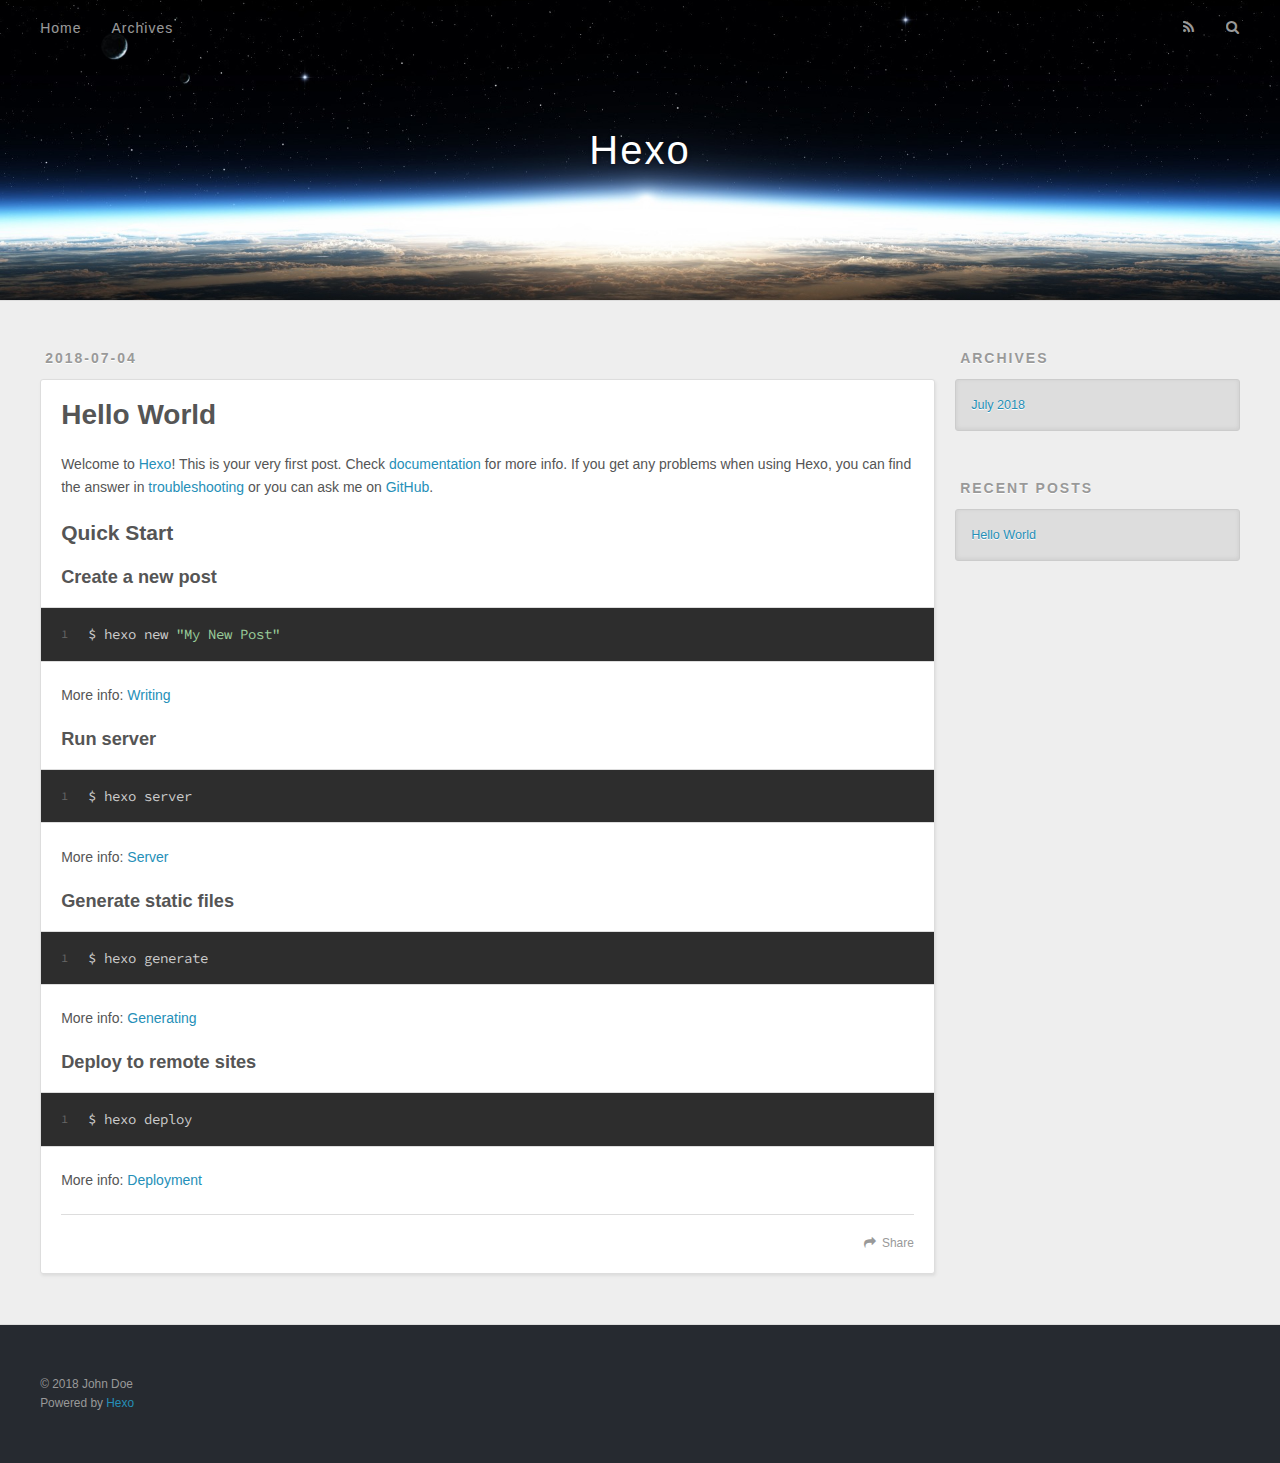
==== index.html @ 11717522 "Site updated: 2018-07-04 10:25:55" ====
<!DOCTYPE html>
<html>
<head>
  <meta charset="utf-8">
  

  
  <title>Hexo</title>
  <meta name="viewport" content="width=device-width, initial-scale=1, maximum-scale=1">
  <meta property="og:type" content="website">
<meta property="og:title" content="Hexo">
<meta property="og:url" content="http://yoursite.com/index.html">
<meta property="og:site_name" content="Hexo">
<meta property="og:locale" content="default">
<meta name="twitter:card" content="summary">
<meta name="twitter:title" content="Hexo">
  
    <link rel="alternate" href="/atom.xml" title="Hexo" type="application/atom+xml">
  
  
    <link rel="icon" href="/favicon.png">
  
  
    <link href="//fonts.googleapis.com/css?family=Source+Code+Pro" rel="stylesheet" type="text/css">
  
  <link rel="stylesheet" href="/css/style.css">
</head>

<body>
  <div id="container">
    <div id="wrap">
      <header id="header">
  <div id="banner"></div>
  <div id="header-outer" class="outer">
    <div id="header-title" class="inner">
      <h1 id="logo-wrap">
        <a href="/" id="logo">Hexo</a>
      </h1>
      
    </div>
    <div id="header-inner" class="inner">
      <nav id="main-nav">
        <a id="main-nav-toggle" class="nav-icon"></a>
        
          <a class="main-nav-link" href="/">Home</a>
        
          <a class="main-nav-link" href="/archives">Archives</a>
        
      </nav>
      <nav id="sub-nav">
        
          <a id="nav-rss-link" class="nav-icon" href="/atom.xml" title="RSS Feed"></a>
        
        <a id="nav-search-btn" class="nav-icon" title="Search"></a>
      </nav>
      <div id="search-form-wrap">
        <form action="//google.com/search" method="get" accept-charset="UTF-8" class="search-form"><input type="search" name="q" class="search-form-input" placeholder="Search"><button type="submit" class="search-form-submit">&#xF002;</button><input type="hidden" name="sitesearch" value="http://yoursite.com"></form>
      </div>
    </div>
  </div>
</header>
      <div class="outer">
        <section id="main">
  
    <article id="post-hello-world" class="article article-type-post" itemscope itemprop="blogPost">
  <div class="article-meta">
    <a href="/2018/07/04/hello-world/" class="article-date">
  <time datetime="2018-07-04T02:17:02.355Z" itemprop="datePublished">2018-07-04</time>
</a>
    
  </div>
  <div class="article-inner">
    
    
      <header class="article-header">
        
  
    <h1 itemprop="name">
      <a class="article-title" href="/2018/07/04/hello-world/">Hello World</a>
    </h1>
  

      </header>
    
    <div class="article-entry" itemprop="articleBody">
      
        <p>Welcome to <a href="https://hexo.io/" target="_blank" rel="noopener">Hexo</a>! This is your very first post. Check <a href="https://hexo.io/docs/" target="_blank" rel="noopener">documentation</a> for more info. If you get any problems when using Hexo, you can find the answer in <a href="https://hexo.io/docs/troubleshooting.html" target="_blank" rel="noopener">troubleshooting</a> or you can ask me on <a href="https://github.com/hexojs/hexo/issues" target="_blank" rel="noopener">GitHub</a>.</p>
<h2 id="Quick-Start"><a href="#Quick-Start" class="headerlink" title="Quick Start"></a>Quick Start</h2><h3 id="Create-a-new-post"><a href="#Create-a-new-post" class="headerlink" title="Create a new post"></a>Create a new post</h3><figure class="highlight bash"><table><tr><td class="gutter"><pre><span class="line">1</span><br></pre></td><td class="code"><pre><span class="line">$ hexo new <span class="string">"My New Post"</span></span><br></pre></td></tr></table></figure>
<p>More info: <a href="https://hexo.io/docs/writing.html" target="_blank" rel="noopener">Writing</a></p>
<h3 id="Run-server"><a href="#Run-server" class="headerlink" title="Run server"></a>Run server</h3><figure class="highlight bash"><table><tr><td class="gutter"><pre><span class="line">1</span><br></pre></td><td class="code"><pre><span class="line">$ hexo server</span><br></pre></td></tr></table></figure>
<p>More info: <a href="https://hexo.io/docs/server.html" target="_blank" rel="noopener">Server</a></p>
<h3 id="Generate-static-files"><a href="#Generate-static-files" class="headerlink" title="Generate static files"></a>Generate static files</h3><figure class="highlight bash"><table><tr><td class="gutter"><pre><span class="line">1</span><br></pre></td><td class="code"><pre><span class="line">$ hexo generate</span><br></pre></td></tr></table></figure>
<p>More info: <a href="https://hexo.io/docs/generating.html" target="_blank" rel="noopener">Generating</a></p>
<h3 id="Deploy-to-remote-sites"><a href="#Deploy-to-remote-sites" class="headerlink" title="Deploy to remote sites"></a>Deploy to remote sites</h3><figure class="highlight bash"><table><tr><td class="gutter"><pre><span class="line">1</span><br></pre></td><td class="code"><pre><span class="line">$ hexo deploy</span><br></pre></td></tr></table></figure>
<p>More info: <a href="https://hexo.io/docs/deployment.html" target="_blank" rel="noopener">Deployment</a></p>

      
    </div>
    <footer class="article-footer">
      <a data-url="http://yoursite.com/2018/07/04/hello-world/" data-id="cjj6i31ml0000ccrlf3l7w6nv" class="article-share-link">Share</a>
      
      
    </footer>
  </div>
  
</article>


  


</section>
        
          <aside id="sidebar">
  
    

  
    

  
    
  
    
  <div class="widget-wrap">
    <h3 class="widget-title">Archives</h3>
    <div class="widget">
      <ul class="archive-list"><li class="archive-list-item"><a class="archive-list-link" href="/archives/2018/07/">July 2018</a></li></ul>
    </div>
  </div>


  
    
  <div class="widget-wrap">
    <h3 class="widget-title">Recent Posts</h3>
    <div class="widget">
      <ul>
        
          <li>
            <a href="/2018/07/04/hello-world/">Hello World</a>
          </li>
        
      </ul>
    </div>
  </div>

  
</aside>
        
      </div>
      <footer id="footer">
  
  <div class="outer">
    <div id="footer-info" class="inner">
      &copy; 2018 John Doe<br>
      Powered by <a href="http://hexo.io/" target="_blank">Hexo</a>
    </div>
  </div>
</footer>
    </div>
    <nav id="mobile-nav">
  
    <a href="/" class="mobile-nav-link">Home</a>
  
    <a href="/archives" class="mobile-nav-link">Archives</a>
  
</nav>
    

<script src="//ajax.googleapis.com/ajax/libs/jquery/2.0.3/jquery.min.js"></script>


  <link rel="stylesheet" href="/fancybox/jquery.fancybox.css">
  <script src="/fancybox/jquery.fancybox.pack.js"></script>


<script src="/js/script.js"></script>



  </div>
</body>
</html>
---- css/style.css ----
body {
  width: 100%;
}
body:before,
body:after {
  content: "";
  display: table;
}
body:after {
  clear: both;
}
html,
body,
div,
span,
applet,
object,
iframe,
h1,
h2,
h3,
h4,
h5,
h6,
p,
blockquote,
pre,
a,
abbr,
acronym,
address,
big,
cite,
code,
del,
dfn,
em,
img,
ins,
kbd,
q,
s,
samp,
small,
strike,
strong,
sub,
sup,
tt,
var,
dl,
dt,
dd,
ol,
ul,
li,
fieldset,
form,
label,
legend,
table,
caption,
tbody,
tfoot,
thead,
tr,
th,
td {
  margin: 0;
  padding: 0;
  border: 0;
  outline: 0;
  font-weight: inherit;
  font-style: inherit;
  font-family: inherit;
  font-size: 100%;
  vertical-align: baseline;
}
body {
  line-height: 1;
  color: #000;
  background: #fff;
}
ol,
ul {
  list-style: none;
}
table {
  border-collapse: separate;
  border-spacing: 0;
  vertical-align: middle;
}
caption,
th,
td {
  text-align: left;
  font-weight: normal;
  vertical-align: middle;
}
a img {
  border: none;
}
input,
button {
  margin: 0;
  padding: 0;
}
input::-moz-focus-inner,
button::-moz-focus-inner {
  border: 0;
  padding: 0;
}
@font-face {
  font-family: FontAwesome;
  font-style: normal;
  font-weight: normal;
  src: url("fonts/fontawesome-webfont.eot?v=#4.0.3");
  src: url("fonts/fontawesome-webfont.eot?#iefix&v=#4.0.3") format("embedded-opentype"), url("fonts/fontawesome-webfont.woff?v=#4.0.3") format("woff"), url("fonts/fontawesome-webfont.ttf?v=#4.0.3") format("truetype"), url("fonts/fontawesome-webfont.svg#fontawesomeregular?v=#4.0.3") format("svg");
}
html,
body,
#container {
  height: 100%;
}
body {
  background: #eee;
  font: 14px -apple-system, BlinkMacSystemFont, "Segoe UI", "Roboto", "Oxygen", "Ubuntu", "Cantarell", "Fira Sans", "Droid Sans", "Helvetica Neue", sans-serif;
  -webkit-text-size-adjust: 100%;
}
.outer {
  max-width: 1220px;
  margin: 0 auto;
  padding: 0 20px;
}
.outer:before,
.outer:after {
  content: "";
  display: table;
}
.outer:after {
  clear: both;
}
.inner {
  display: inline;
  float: left;
  width: 98.33333333333333%;
  margin: 0 0.833333333333333%;
}
.left,
.alignleft {
  float: left;
}
.right,
.alignright {
  float: right;
}
.clear {
  clear: both;
}
#container {
  position: relative;
}
.mobile-nav-on {
  overflow: hidden;
}
#wrap {
  height: 100%;
  width: 100%;
  position: absolute;
  top: 0;
  left: 0;
  -webkit-transition: 0.2s ease-out;
  -moz-transition: 0.2s ease-out;
  -ms-transition: 0.2s ease-out;
  transition: 0.2s ease-out;
  z-index: 1;
  background: #eee;
}
.mobile-nav-on #wrap {
  left: 280px;
}
@media screen and (min-width: 768px) {
  #main {
    display: inline;
    float: left;
    width: 73.33333333333333%;
    margin: 0 0.833333333333333%;
  }
}
.article-date,
.article-category-link,
.archive-year,
.widget-title {
  text-decoration: none;
  text-transform: uppercase;
  letter-spacing: 2px;
  color: #999;
  margin-bottom: 1em;
  margin-left: 5px;
  line-height: 1em;
  text-shadow: 0 1px #fff;
  font-weight: bold;
}
.article-inner,
.archive-article-inner {
  background: #fff;
  -webkit-box-shadow: 1px 2px 3px #ddd;
  box-shadow: 1px 2px 3px #ddd;
  border: 1px solid #ddd;
  border-radius: 3px;
}
.article-entry h1,
.widget h1 {
  font-size: 2em;
}
.article-entry h2,
.widget h2 {
  font-size: 1.5em;
}
.article-entry h3,
.widget h3 {
  font-size: 1.3em;
}
.article-entry h4,
.widget h4 {
  font-size: 1.2em;
}
.article-entry h5,
.widget h5 {
  font-size: 1em;
}
.article-entry h6,
.widget h6 {
  font-size: 1em;
  color: #999;
}
.article-entry hr,
.widget hr {
  border: 1px dashed #ddd;
}
.article-entry strong,
.widget strong {
  font-weight: bold;
}
.article-entry em,
.widget em,
.article-entry cite,
.widget cite {
  font-style: italic;
}
.article-entry sup,
.widget sup,
.article-entry sub,
.widget sub {
  font-size: 0.75em;
  line-height: 0;
  position: relative;
  vertical-align: baseline;
}
.article-entry sup,
.widget sup {
  top: -0.5em;
}
.article-entry sub,
.widget sub {
  bottom: -0.2em;
}
.article-entry small,
.widget small {
  font-size: 0.85em;
}
.article-entry acronym,
.widget acronym,
.article-entry abbr,
.widget abbr {
  border-bottom: 1px dotted;
}
.article-entry ul,
.widget ul,
.article-entry ol,
.widget ol,
.article-entry dl,
.widget dl {
  margin: 0 20px;
  line-height: 1.6em;
}
.article-entry ul ul,
.widget ul ul,
.article-entry ol ul,
.widget ol ul,
.article-entry ul ol,
.widget ul ol,
.article-entry ol ol,
.widget ol ol {
  margin-top: 0;
  margin-bottom: 0;
}
.article-entry ul,
.widget ul {
  list-style: disc;
}
.article-entry ol,
.widget ol {
  list-style: decimal;
}
.article-entry dt,
.widget dt {
  font-weight: bold;
}
#header {
  height: 300px;
  position: relative;
  border-bottom: 1px solid #ddd;
}
#header:before,
#header:after {
  content: "";
  position: absolute;
  left: 0;
  right: 0;
  height: 40px;
}
#header:before {
  top: 0;
  background: -webkit-linear-gradient(rgba(0,0,0,0.2), transparent);
  background: -moz-linear-gradient(rgba(0,0,0,0.2), transparent);
  background: -ms-linear-gradient(rgba(0,0,0,0.2), transparent);
  background: linear-gradient(rgba(0,0,0,0.2), transparent);
}
#header:after {
  bottom: 0;
  background: -webkit-linear-gradient(transparent, rgba(0,0,0,0.2));
  background: -moz-linear-gradient(transparent, rgba(0,0,0,0.2));
  background: -ms-linear-gradient(transparent, rgba(0,0,0,0.2));
  background: linear-gradient(transparent, rgba(0,0,0,0.2));
}
#header-outer {
  height: 100%;
  position: relative;
}
#header-inner {
  position: relative;
  overflow: hidden;
}
#banner {
  position: absolute;
  top: 0;
  left: 0;
  width: 100%;
  height: 100%;
  background: url("images/banner.jpg") center #000;
  -webkit-background-size: cover;
  -moz-background-size: cover;
  background-size: cover;
  z-index: -1;
}
#header-title {
  text-align: center;
  height: 40px;
  position: absolute;
  top: 50%;
  left: 0;
  margin-top: -20px;
}
#logo,
#subtitle {
  text-decoration: none;
  color: #fff;
  font-weight: 300;
  text-shadow: 0 1px 4px rgba(0,0,0,0.3);
}
#logo {
  font-size: 40px;
  line-height: 40px;
  letter-spacing: 2px;
}
#subtitle {
  font-size: 16px;
  line-height: 16px;
  letter-spacing: 1px;
}
#subtitle-wrap {
  margin-top: 16px;
}
#main-nav {
  float: left;
  margin-left: -15px;
}
.nav-icon,
.main-nav-link {
  float: left;
  color: #fff;
  opacity: 0.6;
  text-decoration: none;
  text-shadow: 0 1px rgba(0,0,0,0.2);
  -webkit-transition: opacity 0.2s;
  -moz-transition: opacity 0.2s;
  -ms-transition: opacity 0.2s;
  transition: opacity 0.2s;
  display: block;
  padding: 20px 15px;
}
.nav-icon:hover,
.main-nav-link:hover {
  opacity: 1;
}
.nav-icon {
  font-family: FontAwesome;
  text-align: center;
  font-size: 14px;
  width: 14px;
  height: 14px;
  padding: 20px 15px;
  position: relative;
  cursor: pointer;
}
.main-nav-link {
  font-weight: 300;
  letter-spacing: 1px;
}
@media screen and (max-width: 479px) {
  .main-nav-link {
    display: none;
  }
}
#main-nav-toggle {
  display: none;
}
#main-nav-toggle:before {
  content: "\f0c9";
}
@media screen and (max-width: 479px) {
  #main-nav-toggle {
    display: block;
  }
}
#sub-nav {
  float: right;
  margin-right: -15px;
}
#nav-rss-link:before {
  content: "\f09e";
}
#nav-search-btn:before {
  content: "\f002";
}
#search-form-wrap {
  position: absolute;
  top: 15px;
  width: 150px;
  height: 30px;
  right: -150px;
  opacity: 0;
  -webkit-transition: 0.2s ease-out;
  -moz-transition: 0.2s ease-out;
  -ms-transition: 0.2s ease-out;
  transition: 0.2s ease-out;
}
#search-form-wrap.on {
  opacity: 1;
  right: 0;
}
@media screen and (max-width: 479px) {
  #search-form-wrap {
    width: 100%;
    right: -100%;
  }
}
.search-form {
  position: absolute;
  top: 0;
  left: 0;
  right: 0;
  background: #fff;
  padding: 5px 15px;
  border-radius: 15px;
  -webkit-box-shadow: 0 0 10px rgba(0,0,0,0.3);
  box-shadow: 0 0 10px rgba(0,0,0,0.3);
}
.search-form-input {
  border: none;
  background: none;
  color: #555;
  width: 100%;
  font: 13px -apple-system, BlinkMacSystemFont, "Segoe UI", "Roboto", "Oxygen", "Ubuntu", "Cantarell", "Fira Sans", "Droid Sans", "Helvetica Neue", sans-serif;
  outline: none;
}
.search-form-input::-webkit-search-results-decoration,
.search-form-input::-webkit-search-cancel-button {
  -webkit-appearance: none;
}
.search-form-submit {
  position: absolute;
  top: 50%;
  right: 10px;
  margin-top: -7px;
  font: 13px FontAwesome;
  border: none;
  background: none;
  color: #bbb;
  cursor: pointer;
}
.search-form-submit:hover,
.search-form-submit:focus {
  color: #777;
}
.article {
  margin: 50px 0;
}
.article-inner {
  overflow: hidden;
}
.article-meta:before,
.article-meta:after {
  content: "";
  display: table;
}
.article-meta:after {
  clear: both;
}
.article-date {
  float: left;
}
.article-category {
  float: left;
  line-height: 1em;
  color: #ccc;
  text-shadow: 0 1px #fff;
  margin-left: 8px;
}
.article-category:before {
  content: "\2022";
}
.article-category-link {
  margin: 0 12px 1em;
}
.article-header {
  padding: 20px 20px 0;
}
.article-title {
  text-decoration: none;
  font-size: 2em;
  font-weight: bold;
  color: #555;
  line-height: 1.1em;
  -webkit-transition: color 0.2s;
  -moz-transition: color 0.2s;
  -ms-transition: color 0.2s;
  transition: color 0.2s;
}
a.article-title:hover {
  color: #258fb8;
}
.article-entry {
  color: #555;
  padding: 0 20px;
}
.article-entry:before,
.article-entry:after {
  content: "";
  display: table;
}
.article-entry:after {
  clear: both;
}
.article-entry p,
.article-entry table {
  line-height: 1.6em;
  margin: 1.6em 0;
}
.article-entry h1,
.article-entry h2,
.article-entry h3,
.article-entry h4,
.article-entry h5,
.article-entry h6 {
  font-weight: bold;
}
.article-entry h1,
.article-entry h2,
.article-entry h3,
.article-entry h4,
.article-entry h5,
.article-entry h6 {
  line-height: 1.1em;
  margin: 1.1em 0;
}
.article-entry a {
  color: #258fb8;
  text-decoration: none;
}
.article-entry a:hover {
  text-decoration: underline;
}
.article-entry ul,
.article-entry ol,
.article-entry dl {
  margin-top: 1.6em;
  margin-bottom: 1.6em;
}
.article-entry img,
.article-entry video {
  max-width: 100%;
  height: auto;
  display: block;
  margin: auto;
}
.article-entry iframe {
  border: none;
}
.article-entry table {
  width: 100%;
  border-collapse: collapse;
  border-spacing: 0;
}
.article-entry th {
  font-weight: bold;
  border-bottom: 3px solid #ddd;
  padding-bottom: 0.5em;
}
.article-entry td {
  border-bottom: 1px solid #ddd;
  padding: 10px 0;
}
.article-entry blockquote {
  font-family: Georgia, "Times New Roman", serif;
  font-size: 1.4em;
  margin: 1.6em 20px;
  text-align: center;
}
.article-entry blockquote footer {
  font-size: 14px;
  margin: 1.6em 0;
  font-family: -apple-system, BlinkMacSystemFont, "Segoe UI", "Roboto", "Oxygen", "Ubuntu", "Cantarell", "Fira Sans", "Droid Sans", "Helvetica Neue", sans-serif;
}
.article-entry blockquote footer cite:before {
  content: "—";
  padding: 0 0.5em;
}
.article-entry .pullquote {
  text-align: left;
  width: 45%;
  margin: 0;
}
.article-entry .pullquote.left {
  margin-left: 0.5em;
  margin-right: 1em;
}
.article-entry .pullquote.right {
  margin-right: 0.5em;
  margin-left: 1em;
}
.article-entry .caption {
  color: #999;
  display: block;
  font-size: 0.9em;
  margin-top: 0.5em;
  position: relative;
  text-align: center;
}
.article-entry .video-container {
  position: relative;
  padding-top: 56.25%;
  height: 0;
  overflow: hidden;
}
.article-entry .video-container iframe,
.article-entry .video-container object,
.article-entry .video-container embed {
  position: absolute;
  top: 0;
  left: 0;
  width: 100%;
  height: 100%;
  margin-top: 0;
}
.article-more-link a {
  display: inline-block;
  line-height: 1em;
  padding: 6px 15px;
  border-radius: 15px;
  background: #eee;
  color: #999;
  text-shadow: 0 1px #fff;
  text-decoration: none;
}
.article-more-link a:hover {
  background: #258fb8;
  color: #fff;
  text-decoration: none;
  text-shadow: 0 1px #1e7293;
}
.article-footer {
  font-size: 0.85em;
  line-height: 1.6em;
  border-top: 1px solid #ddd;
  padding-top: 1.6em;
  margin: 0 20px 20px;
}
.article-footer:before,
.article-footer:after {
  content: "";
  display: table;
}
.article-footer:after {
  clear: both;
}
.article-footer a {
  color: #999;
  text-decoration: none;
}
.article-footer a:hover {
  color: #555;
}
.article-tag-list-item {
  float: left;
  margin-right: 10px;
}
.article-tag-list-link:before {
  content: "#";
}
.article-comment-link {
  float: right;
}
.article-comment-link:before {
  content: "\f075";
  font-family: FontAwesome;
  padding-right: 8px;
}
.article-share-link {
  cursor: pointer;
  float: right;
  margin-left: 20px;
}
.article-share-link:before {
  content: "\f064";
  font-family: FontAwesome;
  padding-right: 6px;
}
#article-nav {
  position: relative;
}
#article-nav:before,
#article-nav:after {
  content: "";
  display: table;
}
#article-nav:after {
  clear: both;
}
@media screen and (min-width: 768px) {
  #article-nav {
    margin: 50px 0;
  }
  #article-nav:before {
    width: 8px;
    height: 8px;
    position: absolute;
    top: 50%;
    left: 50%;
    margin-top: -4px;
    margin-left: -4px;
    content: "";
    border-radius: 50%;
    background: #ddd;
    -webkit-box-shadow: 0 1px 2px #fff;
    box-shadow: 0 1px 2px #fff;
  }
}
.article-nav-link-wrap {
  text-decoration: none;
  text-shadow: 0 1px #fff;
  color: #999;
  -webkit-box-sizing: border-box;
  -moz-box-sizing: border-box;
  box-sizing: border-box;
  margin-top: 50px;
  text-align: center;
  display: block;
}
.article-nav-link-wrap:hover {
  color: #555;
}
@media screen and (min-width: 768px) {
  .article-nav-link-wrap {
    width: 50%;
    margin-top: 0;
  }
}
@media screen and (min-width: 768px) {
  #article-nav-newer {
    float: left;
    text-align: right;
    padding-right: 20px;
  }
}
@media screen and (min-width: 768px) {
  #article-nav-older {
    float: right;
    text-align: left;
    padding-left: 20px;
  }
}
.article-nav-caption {
  text-transform: uppercase;
  letter-spacing: 2px;
  color: #ddd;
  line-height: 1em;
  font-weight: bold;
}
#article-nav-newer .article-nav-caption {
  margin-right: -2px;
}
.article-nav-title {
  font-size: 0.85em;
  line-height: 1.6em;
  margin-top: 0.5em;
}
.article-share-box {
  position: absolute;
  display: none;
  background: #fff;
  -webkit-box-shadow: 1px 2px 10px rgba(0,0,0,0.2);
  box-shadow: 1px 2px 10px rgba(0,0,0,0.2);
  border-radius: 3px;
  margin-left: -145px;
  overflow: hidden;
  z-index: 1;
}
.article-share-box.on {
  display: block;
}
.article-share-input {
  width: 100%;
  background: none;
  -webkit-box-sizing: border-box;
  -moz-box-sizing: border-box;
  box-sizing: border-box;
  font: 14px -apple-system, BlinkMacSystemFont, "Segoe UI", "Roboto", "Oxygen", "Ubuntu", "Cantarell", "Fira Sans", "Droid Sans", "Helvetica Neue", sans-serif;
  padding: 0 15px;
  color: #555;
  outline: none;
  border: 1px solid #ddd;
  border-radius: 3px 3px 0 0;
  height: 36px;
  line-height: 36px;
}
.article-share-links {
  background: #eee;
}
.article-share-links:before,
.article-share-links:after {
  content: "";
  display: table;
}
.article-share-links:after {
  clear: both;
}
.article-share-twitter,
.article-share-facebook,
.article-share-pinterest,
.article-share-google {
  width: 50px;
  height: 36px;
  display: block;
  float: left;
  position: relative;
  color: #999;
  text-shadow: 0 1px #fff;
}
.article-share-twitter:before,
.article-share-facebook:before,
.article-share-pinterest:before,
.article-share-google:before {
  font-size: 20px;
  font-family: FontAwesome;
  width: 20px;
  height: 20px;
  position: absolute;
  top: 50%;
  left: 50%;
  margin-top: -10px;
  margin-left: -10px;
  text-align: center;
}
.article-share-twitter:hover,
.article-share-facebook:hover,
.article-share-pinterest:hover,
.article-share-google:hover {
  color: #fff;
}
.article-share-twitter:before {
  content: "\f099";
}
.article-share-twitter:hover {
  background: #00aced;
  text-shadow: 0 1px #008abe;
}
.article-share-facebook:before {
  content: "\f09a";
}
.article-share-facebook:hover {
  background: #3b5998;
  text-shadow: 0 1px #2f477a;
}
.article-share-pinterest:before {
  content: "\f0d2";
}
.article-share-pinterest:hover {
  background: #cb2027;
  text-shadow: 0 1px #a21a1f;
}
.article-share-google:before {
  content: "\f0d5";
}
.article-share-google:hover {
  background: #dd4b39;
  text-shadow: 0 1px #be3221;
}
.article-gallery {
  background: #000;
  position: relative;
}
.article-gallery-photos {
  position: relative;
  overflow: hidden;
}
.article-gallery-img {
  display: none;
  max-width: 100%;
}
.article-gallery-img:first-child {
  display: block;
}
.article-gallery-img.loaded {
  position: absolute;
  display: block;
}
.article-gallery-img img {
  display: block;
  max-width: 100%;
  margin: 0 auto;
}
#comments {
  background: #fff;
  -webkit-box-shadow: 1px 2px 3px #ddd;
  box-shadow: 1px 2px 3px #ddd;
  padding: 20px;
  border: 1px solid #ddd;
  border-radius: 3px;
  margin: 50px 0;
}
#comments a {
  color: #258fb8;
}
.archives-wrap {
  margin: 50px 0;
}
.archives:before,
.archives:after {
  content: "";
  display: table;
}
.archives:after {
  clear: both;
}
.archive-year-wrap {
  margin-bottom: 1em;
}
.archives {
  -webkit-column-gap: 10px;
  -moz-column-gap: 10px;
  column-gap: 10px;
}
@media screen and (min-width: 480px) and (max-width: 767px) {
  .archives {
    -webkit-column-count: 2;
    -moz-column-count: 2;
    column-count: 2;
  }
}
@media screen and (min-width: 768px) {
  .archives {
    -webkit-column-count: 3;
    -moz-column-count: 3;
    column-count: 3;
  }
}
.archive-article {
  -webkit-column-break-inside: avoid;
  page-break-inside: avoid;
  overflow: hidden;
  break-inside: avoid-column;
}
.archive-article-inner {
  padding: 10px;
  margin-bottom: 15px;
}
.archive-article-title {
  text-decoration: none;
  font-weight: bold;
  color: #555;
  -webkit-transition: color 0.2s;
  -moz-transition: color 0.2s;
  -ms-transition: color 0.2s;
  transition: color 0.2s;
  line-height: 1.6em;
}
.archive-article-title:hover {
  color: #258fb8;
}
.archive-article-footer {
  margin-top: 1em;
}
.archive-article-date {
  color: #999;
  text-decoration: none;
  font-size: 0.85em;
  line-height: 1em;
  margin-bottom: 0.5em;
  display: block;
}
#page-nav {
  margin: 50px auto;
  background: #fff;
  -webkit-box-shadow: 1px 2px 3px #ddd;
  box-shadow: 1px 2px 3px #ddd;
  border: 1px solid #ddd;
  border-radius: 3px;
  text-align: center;
  color: #999;
  overflow: hidden;
}
#page-nav:before,
#page-nav:after {
  content: "";
  display: table;
}
#page-nav:after {
  clear: both;
}
#page-nav a,
#page-nav span {
  padding: 10px 20px;
  line-height: 1;
  height: 2ex;
}
#page-nav a {
  color: #999;
  text-decoration: none;
}
#page-nav a:hover {
  background: #999;
  color: #fff;
}
#page-nav .prev {
  float: left;
}
#page-nav .next {
  float: right;
}
#page-nav .page-number {
  display: inline-block;
}
@media screen and (max-width: 479px) {
  #page-nav .page-number {
    display: none;
  }
}
#page-nav .current {
  color: #555;
  font-weight: bold;
}
#page-nav .space {
  color: #ddd;
}
#footer {
  background: #262a30;
  padding: 50px 0;
  border-top: 1px solid #ddd;
  color: #999;
}
#footer a {
  color: #258fb8;
  text-decoration: none;
}
#footer a:hover {
  text-decoration: underline;
}
#footer-info {
  line-height: 1.6em;
  font-size: 0.85em;
}
.article-entry pre,
.article-entry .highlight {
  background: #2d2d2d;
  margin: 0 -20px;
  padding: 15px 20px;
  border-style: solid;
  border-color: #ddd;
  border-width: 1px 0;
  overflow: auto;
  color: #ccc;
  line-height: 22.400000000000002px;
}
.article-entry .highlight .gutter pre,
.article-entry .gist .gist-file .gist-data .line-numbers {
  color: #666;
  font-size: 0.85em;
}
.article-entry pre,
.article-entry code {
  font-family: "Source Code Pro", Consolas, Monaco, Menlo, Consolas, monospace;
}
.article-entry code {
  background: #eee;
  text-shadow: 0 1px #fff;
  padding: 0 0.3em;
}
.article-entry pre code {
  background: none;
  text-shadow: none;
  padding: 0;
}
.article-entry .highlight pre {
  border: none;
  margin: 0;
  padding: 0;
}
.article-entry .highlight table {
  margin: 0;
  width: auto;
}
.article-entry .highlight td {
  border: none;
  padding: 0;
}
.article-entry .highlight figcaption {
  font-size: 0.85em;
  color: #999;
  line-height: 1em;
  margin-bottom: 1em;
}
.article-entry .highlight figcaption:before,
.article-entry .highlight figcaption:after {
  content: "";
  display: table;
}
.article-entry .highlight figcaption:after {
  clear: both;
}
.article-entry .highlight figcaption a {
  float: right;
}
.article-entry .highlight .gutter pre {
  text-align: right;
  padding-right: 20px;
}
.article-entry .highlight .line {
  height: 22.400000000000002px;
}
.article-entry .highlight .line.marked {
  background: #515151;
}
.article-entry .gist {
  margin: 0 -20px;
  border-style: solid;
  border-color: #ddd;
  border-width: 1px 0;
  background: #2d2d2d;
  padding: 15px 20px 15px 0;
}
.article-entry .gist .gist-file {
  border: none;
  font-family: "Source Code Pro", Consolas, Monaco, Menlo, Consolas, monospace;
  margin: 0;
}
.article-entry .gist .gist-file .gist-data {
  background: none;
  border: none;
}
.article-entry .gist .gist-file .gist-data .line-numbers {
  background: none;
  border: none;
  padding: 0 20px 0 0;
}
.article-entry .gist .gist-file .gist-data .line-data {
  padding: 0 !important;
}
.article-entry .gist .gist-file .highlight {
  margin: 0;
  padding: 0;
  border: none;
}
.article-entry .gist .gist-file .gist-meta {
  background: #2d2d2d;
  color: #999;
  font: 0.85em -apple-system, BlinkMacSystemFont, "Segoe UI", "Roboto", "Oxygen", "Ubuntu", "Cantarell", "Fira Sans", "Droid Sans", "Helvetica Neue", sans-serif;
  text-shadow: 0 0;
  padding: 0;
  margin-top: 1em;
  margin-left: 20px;
}
.article-entry .gist .gist-file .gist-meta a {
  color: #258fb8;
  font-weight: normal;
}
.article-entry .gist .gist-file .gist-meta a:hover {
  text-decoration: underline;
}
pre .comment,
pre .title {
  color: #999;
}
pre .variable,
pre .attribute,
pre .tag,
pre .regexp,
pre .ruby .constant,
pre .xml .tag .title,
pre .xml .pi,
pre .xml .doctype,
pre .html .doctype,
pre .css .id,
pre .css .class,
pre .css .pseudo {
  color: #f2777a;
}
pre .number,
pre .preprocessor,
pre .built_in,
pre .literal,
pre .params,
pre .constant {
  color: #f99157;
}
pre .class,
pre .ruby .class .title,
pre .css .rules .attribute {
  color: #9c9;
}
pre .string,
pre .value,
pre .inheritance,
pre .header,
pre .ruby .symbol,
pre .xml .cdata {
  color: #9c9;
}
pre .css .hexcolor {
  color: #6cc;
}
pre .function,
pre .python .decorator,
pre .python .title,
pre .ruby .function .title,
pre .ruby .title .keyword,
pre .perl .sub,
pre .javascript .title,
pre .coffeescript .title {
  color: #69c;
}
pre .keyword,
pre .javascript .function {
  color: #c9c;
}
@media screen and (max-width: 479px) {
  #mobile-nav {
    position: absolute;
    top: 0;
    left: 0;
    width: 280px;
    height: 100%;
    background: #191919;
    border-right: 1px solid #fff;
  }
}
@media screen and (max-width: 479px) {
  .mobile-nav-link {
    display: block;
    color: #999;
    text-decoration: none;
    padding: 15px 20px;
    font-weight: bold;
  }
  .mobile-nav-link:hover {
    color: #fff;
  }
}
@media screen and (min-width: 768px) {
  #sidebar {
    display: inline;
    float: left;
    width: 23.333333333333332%;
    margin: 0 0.833333333333333%;
  }
}
.widget-wrap {
  margin: 50px 0;
}
.widget {
  color: #777;
  text-shadow: 0 1px #fff;
  background: #ddd;
  -webkit-box-shadow: 0 -1px 4px #ccc inset;
  box-shadow: 0 -1px 4px #ccc inset;
  border: 1px solid #ccc;
  padding: 15px;
  border-radius: 3px;
}
.widget a {
  color: #258fb8;
  text-decoration: none;
}
.widget a:hover {
  text-decoration: underline;
}
.widget ul ul,
.widget ol ul,
.widget dl ul,
.widget ul ol,
.widget ol ol,
.widget dl ol,
.widget ul dl,
.widget ol dl,
.widget dl dl {
  margin-left: 15px;
  list-style: disc;
}
.widget {
  line-height: 1.6em;
  word-wrap: break-word;
  font-size: 0.9em;
}
.widget ul,
.widget ol {
  list-style: none;
  margin: 0;
}
.widget ul ul,
.widget ol ul,
.widget ul ol,
.widget ol ol {
  margin: 0 20px;
}
.widget ul ul,
.widget ol ul {
  list-style: disc;
}
.widget ul ol,
.widget ol ol {
  list-style: decimal;
}
.category-list-count,
.tag-list-count,
.archive-list-count {
  padding-left: 5px;
  color: #999;
  font-size: 0.85em;
}
.category-list-count:before,
.tag-list-count:before,
.archive-list-count:before {
  content: "(";
}
.category-list-count:after,
.tag-list-count:after,
.archive-list-count:after {
  content: ")";
}
.tagcloud a {
  margin-right: 5px;
  display: inline-block;
}
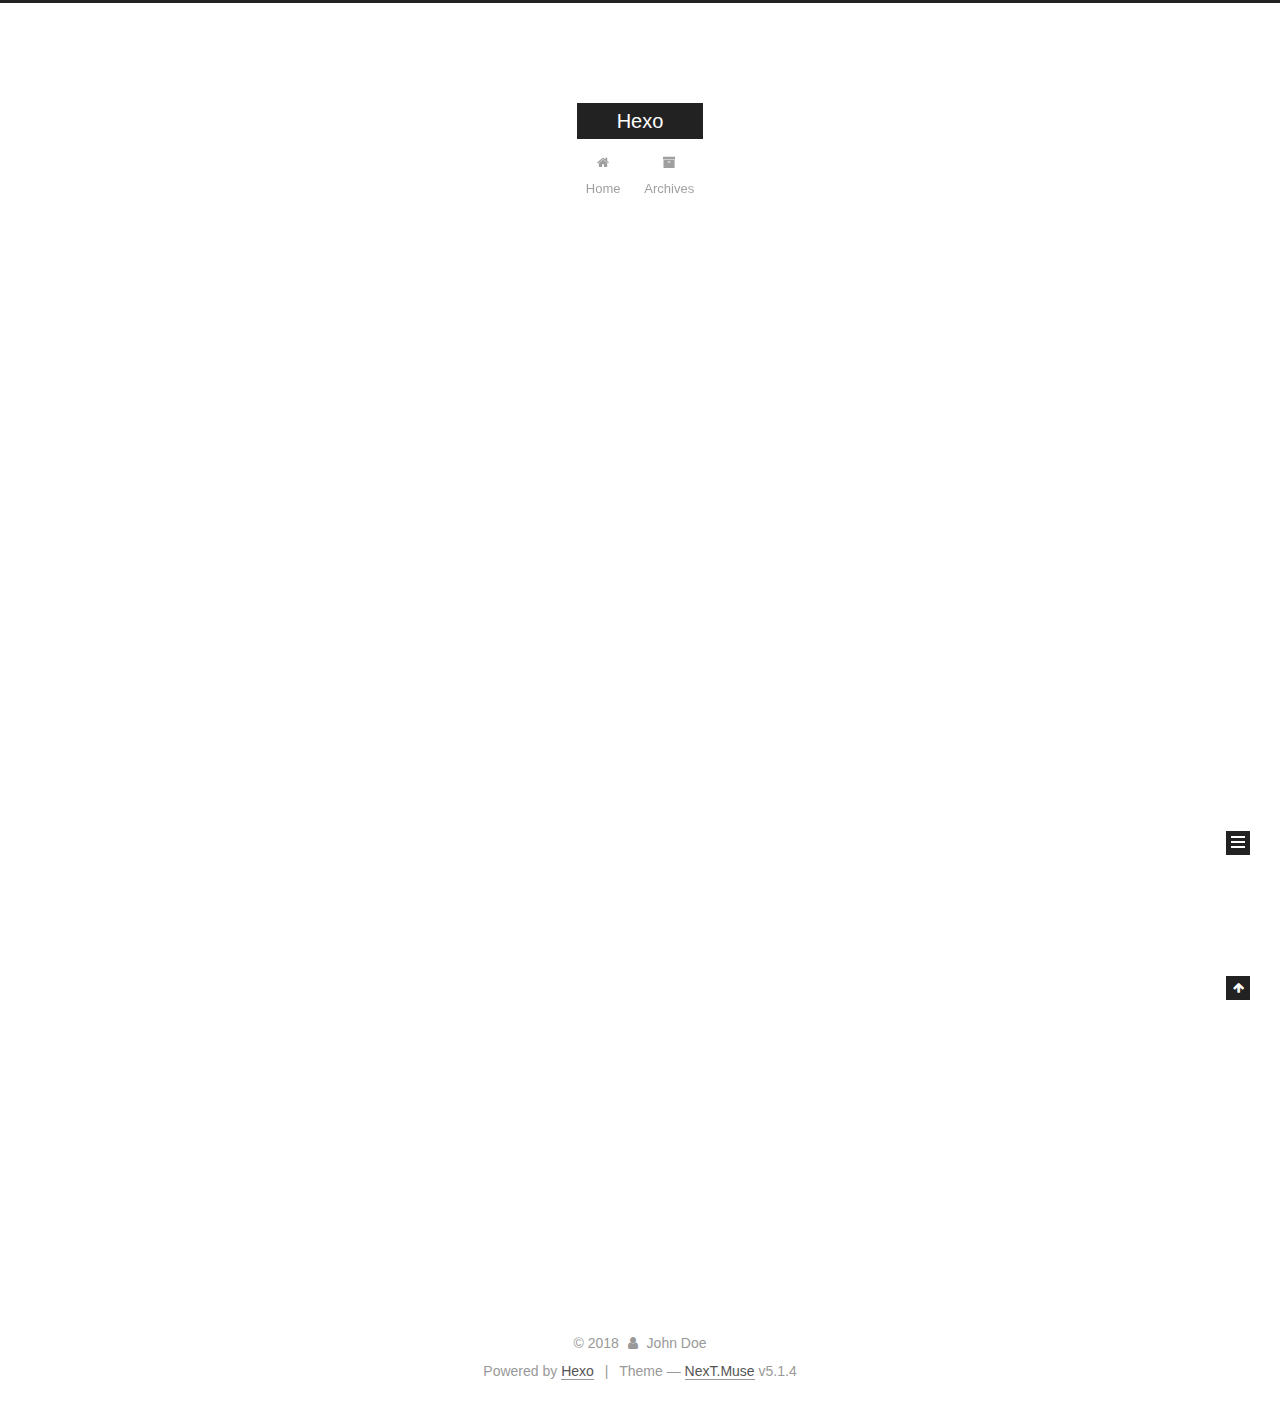
==== commit 20cce260: "Site updated: 2018-07-04 10:47:14" ====
--- a/index.html
+++ b/index.html
@@ -1,90 +1,306 @@
 <!DOCTYPE html>
-<html>
+
+
+
+  
+
+
+<html class="theme-next muse use-motion" lang="">
 <head>
-  <meta charset="utf-8">
-  
-
-  
-  <title>Hexo</title>
-  <meta name="viewport" content="width=device-width, initial-scale=1, maximum-scale=1">
-  <meta property="og:type" content="website">
+  <meta charset="UTF-8"/>
+<meta http-equiv="X-UA-Compatible" content="IE=edge" />
+<meta name="viewport" content="width=device-width, initial-scale=1, maximum-scale=1"/>
+<meta name="theme-color" content="#222">
+
+
+
+
+
+
+
+
+
+<meta http-equiv="Cache-Control" content="no-transform" />
+<meta http-equiv="Cache-Control" content="no-siteapp" />
+
+
+
+
+
+
+
+
+
+
+
+
+
+
+
+
+  
+  
+  <link href="/lib/fancybox/source/jquery.fancybox.css?v=2.1.5" rel="stylesheet" type="text/css" />
+
+
+
+
+
+
+
+<link href="/lib/font-awesome/css/font-awesome.min.css?v=4.6.2" rel="stylesheet" type="text/css" />
+
+<link href="/css/main.css?v=5.1.4" rel="stylesheet" type="text/css" />
+
+
+  <link rel="apple-touch-icon" sizes="180x180" href="/images/apple-touch-icon-next.png?v=5.1.4">
+
+
+  <link rel="icon" type="image/png" sizes="32x32" href="/images/favicon-32x32-next.png?v=5.1.4">
+
+
+  <link rel="icon" type="image/png" sizes="16x16" href="/images/favicon-16x16-next.png?v=5.1.4">
+
+
+  <link rel="mask-icon" href="/images/logo.svg?v=5.1.4" color="#222">
+
+
+
+
+
+  <meta name="keywords" content="Hexo, NexT" />
+
+
+
+
+
+
+
+
+
+
+<meta property="og:type" content="website">
 <meta property="og:title" content="Hexo">
 <meta property="og:url" content="http://yoursite.com/index.html">
 <meta property="og:site_name" content="Hexo">
 <meta property="og:locale" content="default">
 <meta name="twitter:card" content="summary">
 <meta name="twitter:title" content="Hexo">
-  
-    <link rel="alternate" href="/atom.xml" title="Hexo" type="application/atom+xml">
-  
-  
-    <link rel="icon" href="/favicon.png">
-  
-  
-    <link href="//fonts.googleapis.com/css?family=Source+Code+Pro" rel="stylesheet" type="text/css">
-  
-  <link rel="stylesheet" href="/css/style.css">
+
+
+
+<script type="text/javascript" id="hexo.configurations">
+  var NexT = window.NexT || {};
+  var CONFIG = {
+    root: '/',
+    scheme: 'Muse',
+    version: '5.1.4',
+    sidebar: {"position":"left","display":"post","offset":12,"b2t":false,"scrollpercent":false,"onmobile":false},
+    fancybox: true,
+    tabs: true,
+    motion: {"enable":true,"async":false,"transition":{"post_block":"fadeIn","post_header":"slideDownIn","post_body":"slideDownIn","coll_header":"slideLeftIn","sidebar":"slideUpIn"}},
+    duoshuo: {
+      userId: '0',
+      author: 'Author'
+    },
+    algolia: {
+      applicationID: '',
+      apiKey: '',
+      indexName: '',
+      hits: {"per_page":10},
+      labels: {"input_placeholder":"Search for Posts","hits_empty":"We didn't find any results for the search: ${query}","hits_stats":"${hits} results found in ${time} ms"}
+    }
+  };
+</script>
+
+
+
+  <link rel="canonical" href="http://yoursite.com/"/>
+
+
+
+
+
+  <title>Hexo</title>
+  
+
+
+
+
+
+
+
+
 </head>
 
-<body>
-  <div id="container">
-    <div id="wrap">
-      <header id="header">
-  <div id="banner"></div>
-  <div id="header-outer" class="outer">
-    <div id="header-title" class="inner">
-      <h1 id="logo-wrap">
-        <a href="/" id="logo">Hexo</a>
-      </h1>
-      
+<body itemscope itemtype="http://schema.org/WebPage" lang="default">
+
+  
+  
+    
+  
+
+  <div class="container sidebar-position-left 
+  page-home">
+    <div class="headband"></div>
+
+    <header id="header" class="header" itemscope itemtype="http://schema.org/WPHeader">
+      <div class="header-inner"><div class="site-brand-wrapper">
+  <div class="site-meta ">
+    
+
+    <div class="custom-logo-site-title">
+      <a href="/"  class="brand" rel="start">
+        <span class="logo-line-before"><i></i></span>
+        <span class="site-title">Hexo</span>
+        <span class="logo-line-after"><i></i></span>
+      </a>
     </div>
-    <div id="header-inner" class="inner">
-      <nav id="main-nav">
-        <a id="main-nav-toggle" class="nav-icon"></a>
-        
-          <a class="main-nav-link" href="/">Home</a>
-        
-          <a class="main-nav-link" href="/archives">Archives</a>
-        
-      </nav>
-      <nav id="sub-nav">
-        
-          <a id="nav-rss-link" class="nav-icon" href="/atom.xml" title="RSS Feed"></a>
-        
-        <a id="nav-search-btn" class="nav-icon" title="Search"></a>
-      </nav>
-      <div id="search-form-wrap">
-        <form action="//google.com/search" method="get" accept-charset="UTF-8" class="search-form"><input type="search" name="q" class="search-form-input" placeholder="Search"><button type="submit" class="search-form-submit">&#xF002;</button><input type="hidden" name="sitesearch" value="http://yoursite.com"></form>
-      </div>
-    </div>
+      
+        <p class="site-subtitle"></p>
+      
   </div>
-</header>
-      <div class="outer">
-        <section id="main">
-  
-    <article id="post-hello-world" class="article article-type-post" itemscope itemprop="blogPost">
-  <div class="article-meta">
-    <a href="/2018/07/04/hello-world/" class="article-date">
-  <time datetime="2018-07-04T02:17:02.355Z" itemprop="datePublished">2018-07-04</time>
-</a>
-    
+
+  <div class="site-nav-toggle">
+    <button>
+      <span class="btn-bar"></span>
+      <span class="btn-bar"></span>
+      <span class="btn-bar"></span>
+    </button>
   </div>
-  <div class="article-inner">
-    
-    
-      <header class="article-header">
-        
-  
-    <h1 itemprop="name">
-      <a class="article-title" href="/2018/07/04/hello-world/">Hello World</a>
-    </h1>
-  
-
+</div>
+
+<nav class="site-nav">
+  
+
+  
+    <ul id="menu" class="menu">
+      
+        
+        <li class="menu-item menu-item-home">
+          <a href="/" rel="section">
+            
+              <i class="menu-item-icon fa fa-fw fa-home"></i> <br />
+            
+            Home
+          </a>
+        </li>
+      
+        
+        <li class="menu-item menu-item-archives">
+          <a href="/archives/" rel="section">
+            
+              <i class="menu-item-icon fa fa-fw fa-archive"></i> <br />
+            
+            Archives
+          </a>
+        </li>
+      
+
+      
+    </ul>
+  
+
+  
+</nav>
+
+
+
+ </div>
+    </header>
+
+    <main id="main" class="main">
+      <div class="main-inner">
+        <div class="content-wrap">
+          <div id="content" class="content">
+            
+  <section id="posts" class="posts-expand">
+    
+      
+
+  
+
+  
+  
+  
+
+  <article class="post post-type-normal" itemscope itemtype="http://schema.org/Article">
+  
+  
+  
+  <div class="post-block">
+    <link itemprop="mainEntityOfPage" href="http://yoursite.com/2018/07/04/hello-world/">
+
+    <span hidden itemprop="author" itemscope itemtype="http://schema.org/Person">
+      <meta itemprop="name" content="John Doe">
+      <meta itemprop="description" content="">
+      <meta itemprop="image" content="/images/avatar.gif">
+    </span>
+
+    <span hidden itemprop="publisher" itemscope itemtype="http://schema.org/Organization">
+      <meta itemprop="name" content="Hexo">
+    </span>
+
+    
+      <header class="post-header">
+
+        
+        
+          <h1 class="post-title" itemprop="name headline">
+                
+                <a class="post-title-link" href="/2018/07/04/hello-world/" itemprop="url">Hello World</a></h1>
+        
+
+        <div class="post-meta">
+          <span class="post-time">
+            
+              <span class="post-meta-item-icon">
+                <i class="fa fa-calendar-o"></i>
+              </span>
+              
+                <span class="post-meta-item-text">Posted on</span>
+              
+              <time title="Post created" itemprop="dateCreated datePublished" datetime="2018-07-04T10:17:02+08:00">
+                2018-07-04
+              </time>
+            
+
+            
+
+            
+          </span>
+
+          
+
+          
+            
+          
+
+          
+          
+
+          
+
+          
+
+          
+
+        </div>
       </header>
     
-    <div class="article-entry" itemprop="articleBody">
-      
-        <p>Welcome to <a href="https://hexo.io/" target="_blank" rel="noopener">Hexo</a>! This is your very first post. Check <a href="https://hexo.io/docs/" target="_blank" rel="noopener">documentation</a> for more info. If you get any problems when using Hexo, you can find the answer in <a href="https://hexo.io/docs/troubleshooting.html" target="_blank" rel="noopener">troubleshooting</a> or you can ask me on <a href="https://github.com/hexojs/hexo/issues" target="_blank" rel="noopener">GitHub</a>.</p>
+
+    
+    
+    
+    <div class="post-body" itemprop="articleBody">
+
+      
+      
+
+      
+        
+          
+            <p>Welcome to <a href="https://hexo.io/" target="_blank" rel="noopener">Hexo</a>! This is your very first post. Check <a href="https://hexo.io/docs/" target="_blank" rel="noopener">documentation</a> for more info. If you get any problems when using Hexo, you can find the answer in <a href="https://hexo.io/docs/troubleshooting.html" target="_blank" rel="noopener">troubleshooting</a> or you can ask me on <a href="https://github.com/hexojs/hexo/issues" target="_blank" rel="noopener">GitHub</a>.</p>
 <h2 id="Quick-Start"><a href="#Quick-Start" class="headerlink" title="Quick Start"></a>Quick Start</h2><h3 id="Create-a-new-post"><a href="#Create-a-new-post" class="headerlink" title="Create a new post"></a>Create a new post</h3><figure class="highlight bash"><table><tr><td class="gutter"><pre><span class="line">1</span><br></pre></td><td class="code"><pre><span class="line">$ hexo new <span class="string">"My New Post"</span></span><br></pre></td></tr></table></figure>
 <p>More info: <a href="https://hexo.io/docs/writing.html" target="_blank" rel="noopener">Writing</a></p>
 <h3 id="Run-server"><a href="#Run-server" class="headerlink" title="Run server"></a>Run server</h3><figure class="highlight bash"><table><tr><td class="gutter"><pre><span class="line">1</span><br></pre></td><td class="code"><pre><span class="line">$ hexo server</span><br></pre></td></tr></table></figure>
@@ -94,91 +310,307 @@
 <h3 id="Deploy-to-remote-sites"><a href="#Deploy-to-remote-sites" class="headerlink" title="Deploy to remote sites"></a>Deploy to remote sites</h3><figure class="highlight bash"><table><tr><td class="gutter"><pre><span class="line">1</span><br></pre></td><td class="code"><pre><span class="line">$ hexo deploy</span><br></pre></td></tr></table></figure>
 <p>More info: <a href="https://hexo.io/docs/deployment.html" target="_blank" rel="noopener">Deployment</a></p>
 
+          
+        
       
     </div>
-    <footer class="article-footer">
-      <a data-url="http://yoursite.com/2018/07/04/hello-world/" data-id="cjj6i31ml0000ccrlf3l7w6nv" class="article-share-link">Share</a>
-      
+    
+    
+    
+
+    
+
+    
+
+    
+
+    <footer class="post-footer">
+      
+
+      
+
+      
+
+      
+      
+        <div class="post-eof"></div>
       
     </footer>
   </div>
   
-</article>
-
-
-  
-
-
-</section>
-        
-          <aside id="sidebar">
-  
-    
-
-  
-    
-
-  
-    
-  
-    
-  <div class="widget-wrap">
-    <h3 class="widget-title">Archives</h3>
-    <div class="widget">
-      <ul class="archive-list"><li class="archive-list-item"><a class="archive-list-link" href="/archives/2018/07/">July 2018</a></li></ul>
+  
+  
+  </article>
+
+
+    
+  </section>
+
+  
+
+
+          </div>
+          
+
+
+          
+
+        </div>
+        
+          
+  
+  <div class="sidebar-toggle">
+    <div class="sidebar-toggle-line-wrap">
+      <span class="sidebar-toggle-line sidebar-toggle-line-first"></span>
+      <span class="sidebar-toggle-line sidebar-toggle-line-middle"></span>
+      <span class="sidebar-toggle-line sidebar-toggle-line-last"></span>
     </div>
   </div>
 
-
-  
-    
-  <div class="widget-wrap">
-    <h3 class="widget-title">Recent Posts</h3>
-    <div class="widget">
-      <ul>
-        
-          <li>
-            <a href="/2018/07/04/hello-world/">Hello World</a>
-          </li>
-        
-      </ul>
+  <aside id="sidebar" class="sidebar">
+    
+    <div class="sidebar-inner">
+
+      
+
+      
+
+      <section class="site-overview-wrap sidebar-panel sidebar-panel-active">
+        <div class="site-overview">
+          <div class="site-author motion-element" itemprop="author" itemscope itemtype="http://schema.org/Person">
+            
+              <p class="site-author-name" itemprop="name">John Doe</p>
+              <p class="site-description motion-element" itemprop="description"></p>
+          </div>
+
+          <nav class="site-state motion-element">
+
+            
+              <div class="site-state-item site-state-posts">
+              
+                <a href="/archives/">
+              
+                  <span class="site-state-item-count">1</span>
+                  <span class="site-state-item-name">posts</span>
+                </a>
+              </div>
+            
+
+            
+
+            
+
+          </nav>
+
+          
+
+          
+
+          
+          
+
+          
+          
+
+          
+
+        </div>
+      </section>
+
+      
+
+      
+
     </div>
+  </aside>
+
+
+        
+      </div>
+    </main>
+
+    <footer id="footer" class="footer">
+      <div class="footer-inner">
+        <div class="copyright">&copy; <span itemprop="copyrightYear">2018</span>
+  <span class="with-love">
+    <i class="fa fa-user"></i>
+  </span>
+  <span class="author" itemprop="copyrightHolder">John Doe</span>
+
+  
+</div>
+
+
+  <div class="powered-by">Powered by <a class="theme-link" target="_blank" href="https://hexo.io">Hexo</a></div>
+
+
+
+  <span class="post-meta-divider">|</span>
+
+
+
+  <div class="theme-info">Theme &mdash; <a class="theme-link" target="_blank" href="https://github.com/iissnan/hexo-theme-next">NexT.Muse</a> v5.1.4</div>
+
+
+
+
+        
+
+
+
+
+
+
+
+        
+      </div>
+    </footer>
+
+    
+      <div class="back-to-top">
+        <i class="fa fa-arrow-up"></i>
+        
+      </div>
+    
+
+    
+
   </div>
 
   
-</aside>
-        
-      </div>
-      <footer id="footer">
-  
-  <div class="outer">
-    <div id="footer-info" class="inner">
-      &copy; 2018 John Doe<br>
-      Powered by <a href="http://hexo.io/" target="_blank">Hexo</a>
-    </div>
-  </div>
-</footer>
-    </div>
-    <nav id="mobile-nav">
-  
-    <a href="/" class="mobile-nav-link">Home</a>
-  
-    <a href="/archives" class="mobile-nav-link">Archives</a>
-  
-</nav>
-    
-
-<script src="//ajax.googleapis.com/ajax/libs/jquery/2.0.3/jquery.min.js"></script>
-
-
-  <link rel="stylesheet" href="/fancybox/jquery.fancybox.css">
-  <script src="/fancybox/jquery.fancybox.pack.js"></script>
-
-
-<script src="/js/script.js"></script>
-
-
-
-  </div>
+
+<script type="text/javascript">
+  if (Object.prototype.toString.call(window.Promise) !== '[object Function]') {
+    window.Promise = null;
+  }
+</script>
+
+
+
+
+
+
+
+
+
+  
+
+
+
+
+
+
+
+
+
+
+
+
+  
+  
+    <script type="text/javascript" src="/lib/jquery/index.js?v=2.1.3"></script>
+  
+
+  
+  
+    <script type="text/javascript" src="/lib/fastclick/lib/fastclick.min.js?v=1.0.6"></script>
+  
+
+  
+  
+    <script type="text/javascript" src="/lib/jquery_lazyload/jquery.lazyload.js?v=1.9.7"></script>
+  
+
+  
+  
+    <script type="text/javascript" src="/lib/velocity/velocity.min.js?v=1.2.1"></script>
+  
+
+  
+  
+    <script type="text/javascript" src="/lib/velocity/velocity.ui.min.js?v=1.2.1"></script>
+  
+
+  
+  
+    <script type="text/javascript" src="/lib/fancybox/source/jquery.fancybox.pack.js?v=2.1.5"></script>
+  
+
+
+  
+
+
+  <script type="text/javascript" src="/js/src/utils.js?v=5.1.4"></script>
+
+  <script type="text/javascript" src="/js/src/motion.js?v=5.1.4"></script>
+
+
+
+  
+  
+
+  
+
+  
+
+
+  <script type="text/javascript" src="/js/src/bootstrap.js?v=5.1.4"></script>
+
+
+
+  
+
+
+  
+
+
+
+
+	
+
+
+
+
+
+  
+
+
+
+
+
+  
+
+
+
+
+
+
+
+
+
+
+
+
+  
+
+
+
+
+
+  
+
+  
+
+  
+
+  
+  
+
+  
+
+  
+
+  
+
 </body>
-</html>+</html>
--- a/css/main.css
+++ b/css/main.css
@@ -0,0 +1,2662 @@
+/* normalize.css v3.0.2 | MIT License | git.io/normalize */
+html {
+  font-family: sans-serif; /* 1 */
+  -ms-text-size-adjust: 100%; /* 2 */
+  -webkit-text-size-adjust: 100%; /* 2 */
+}
+body {
+  margin: 0;
+}
+article,
+aside,
+details,
+figcaption,
+figure,
+footer,
+header,
+hgroup,
+main,
+menu,
+nav,
+section,
+summary {
+  display: block;
+}
+audio,
+canvas,
+progress,
+video {
+  display: inline-block; /* 1 */
+  vertical-align: baseline; /* 2 */
+}
+audio:not([controls]) {
+  display: none;
+  height: 0;
+}
+[hidden],
+template {
+  display: none;
+}
+a {
+  background-color: transparent;
+}
+a:active,
+a:hover {
+  outline: 0;
+}
+abbr[title] {
+  border-bottom: 1px dotted;
+}
+b,
+strong {
+  font-weight: bold;
+}
+dfn {
+  font-style: italic;
+}
+h1 {
+  font-size: 2em;
+  margin: 0.67em 0;
+}
+mark {
+  background: #ff0;
+  color: #000;
+}
+small {
+  font-size: 80%;
+}
+sub,
+sup {
+  font-size: 75%;
+  line-height: 0;
+  position: relative;
+  vertical-align: baseline;
+}
+sup {
+  top: -0.5em;
+}
+sub {
+  bottom: -0.25em;
+}
+img {
+  border: 0;
+}
+svg:not(:root) {
+  overflow: hidden;
+}
+figure {
+  margin: 1em 40px;
+}
+hr {
+  -moz-box-sizing: content-box;
+  box-sizing: content-box;
+  height: 0;
+}
+pre {
+  overflow: auto;
+}
+code,
+kbd,
+pre,
+samp {
+  font-family: monospace, monospace;
+  font-size: 1em;
+}
+button,
+input,
+optgroup,
+select,
+textarea {
+  color: inherit; /* 1 */
+  font: inherit; /* 2 */
+  margin: 0; /* 3 */
+}
+button {
+  overflow: visible;
+}
+button,
+select {
+  text-transform: none;
+}
+button,
+html input[type="button"],
+input[type="reset"],
+input[type="submit"] {
+  -webkit-appearance: button; /* 2 */
+  cursor: pointer; /* 3 */
+}
+button[disabled],
+html input[disabled] {
+  cursor: default;
+}
+button::-moz-focus-inner,
+input::-moz-focus-inner {
+  border: 0;
+  padding: 0;
+}
+input {
+  line-height: normal;
+}
+input[type="checkbox"],
+input[type="radio"] {
+  box-sizing: border-box; /* 1 */
+  padding: 0; /* 2 */
+}
+input[type="number"]::-webkit-inner-spin-button,
+input[type="number"]::-webkit-outer-spin-button {
+  height: auto;
+}
+input[type="search"] {
+  -webkit-appearance: textfield; /* 1 */
+  -moz-box-sizing: content-box;
+  -webkit-box-sizing: content-box; /* 2 */
+  box-sizing: content-box;
+}
+input[type="search"]::-webkit-search-cancel-button,
+input[type="search"]::-webkit-search-decoration {
+  -webkit-appearance: none;
+}
+fieldset {
+  border: 1px solid #c0c0c0;
+  margin: 0 2px;
+  padding: 0.35em 0.625em 0.75em;
+}
+legend {
+  border: 0; /* 1 */
+  padding: 0; /* 2 */
+}
+textarea {
+  overflow: auto;
+}
+optgroup {
+  font-weight: bold;
+}
+table {
+  border-collapse: collapse;
+  border-spacing: 0;
+}
+td,
+th {
+  padding: 0;
+}
+::selection {
+  background: #262a30;
+  color: #fff;
+}
+body {
+  position: relative;
+  font-family: 'Lato', "PingFang SC", "Microsoft YaHei", sans-serif;
+  font-size: 14px;
+  line-height: 2;
+  color: #555;
+  background: #fff;
+}
+@media (max-width: 767px) {
+  body {
+    padding-right: 0 !important;
+  }
+}
+@media (min-width: 768px) and (max-width: 991px) {
+  body {
+    padding-right: 0 !important;
+  }
+}
+@media (min-width: 1600px) {
+  body {
+    font-size: 16px;
+  }
+}
+h1,
+h2,
+h3,
+h4,
+h5,
+h6 {
+  margin: 0;
+  padding: 0;
+  font-weight: bold;
+  line-height: 1.5;
+  font-family: 'Lato', "PingFang SC", "Microsoft YaHei", sans-serif;
+}
+h2,
+h3,
+h4,
+h5,
+h6 {
+  margin: 20px 0 15px;
+}
+h1 {
+  font-size: 22px;
+}
+@media (max-width: 767px) {
+  h1 {
+    font-size: 18px;
+  }
+}
+h2 {
+  font-size: 20px;
+}
+@media (max-width: 767px) {
+  h2 {
+    font-size: 16px;
+  }
+}
+h3 {
+  font-size: 18px;
+}
+@media (max-width: 767px) {
+  h3 {
+    font-size: 14px;
+  }
+}
+h4 {
+  font-size: 16px;
+}
+@media (max-width: 767px) {
+  h4 {
+    font-size: 12px;
+  }
+}
+h5 {
+  font-size: 14px;
+}
+@media (max-width: 767px) {
+  h5 {
+    font-size: 10px;
+  }
+}
+h6 {
+  font-size: 12px;
+}
+@media (max-width: 767px) {
+  h6 {
+    font-size: 8px;
+  }
+}
+p {
+  margin: 0 0 20px 0;
+}
+a {
+  color: #555;
+  text-decoration: none;
+  outline: none;
+  border-bottom: 1px solid #999;
+  word-wrap: break-word;
+}
+a:hover {
+  color: #222;
+  border-bottom-color: #222;
+}
+blockquote {
+  margin: 0;
+  padding: 0;
+}
+img {
+  display: block;
+  margin: auto;
+  max-width: 100%;
+  height: auto;
+}
+hr {
+  margin: 40px 0;
+  height: 3px;
+  border: none;
+  background-color: #ddd;
+  background-image: repeating-linear-gradient(-45deg, #fff, #fff 4px, transparent 4px, transparent 8px);
+}
+blockquote {
+  padding: 0 15px;
+  color: #666;
+  border-left: 4px solid #ddd;
+}
+blockquote cite::before {
+  content: "-";
+  padding: 0 5px;
+}
+dt {
+  font-weight: 700;
+}
+dd {
+  margin: 0;
+  padding: 0;
+}
+kbd {
+  border: 1px solid #ccc;
+  border-radius: 0.2em;
+  box-shadow: 0.1em 0.1em 0.2em rgba(0,0,0,0.1);
+  background-color: #f9f9f9;
+  font-family: inherit;
+  background-image: -webkit-linear-gradient(top, #eee, #fff, #eee);
+  padding: 0.1em 0.3em;
+  white-space: nowrap;
+}
+.text-left {
+  text-align: left;
+}
+.text-center {
+  text-align: center;
+}
+.text-right {
+  text-align: right;
+}
+.text-justify {
+  text-align: justify;
+}
+.text-nowrap {
+  white-space: nowrap;
+}
+.text-lowercase {
+  text-transform: lowercase;
+}
+.text-uppercase {
+  text-transform: uppercase;
+}
+.text-capitalize {
+  text-transform: capitalize;
+}
+.center-block {
+  display: block;
+  margin-left: auto;
+  margin-right: auto;
+}
+.clearfix:before,
+.clearfix:after {
+  content: " ";
+  display: table;
+}
+.clearfix:after {
+  clear: both;
+}
+.pullquote {
+  width: 45%;
+}
+.pullquote.left {
+  float: left;
+  margin-left: 5px;
+  margin-right: 10px;
+}
+.pullquote.right {
+  float: right;
+  margin-left: 10px;
+  margin-right: 5px;
+}
+.affix.affix.affix {
+  position: fixed;
+}
+.translation {
+  margin-top: -20px;
+  font-size: 14px;
+  color: #999;
+}
+.scrollbar-measure {
+  width: 100px;
+  height: 100px;
+  overflow: scroll;
+  position: absolute;
+  top: -9999px;
+}
+.use-motion .motion-element {
+  opacity: 0;
+}
+table {
+  margin: 20px 0;
+  width: 100%;
+  border-collapse: collapse;
+  border-spacing: 0;
+  border: 1px solid #ddd;
+  font-size: 14px;
+  table-layout: fixed;
+  word-wrap: break-all;
+}
+table>tbody>tr:nth-of-type(odd) {
+  background-color: #f9f9f9;
+}
+table>tbody>tr:hover {
+  background-color: #f5f5f5;
+}
+caption,
+th,
+td {
+  padding: 8px;
+  text-align: left;
+  vertical-align: middle;
+  font-weight: normal;
+}
+th,
+td {
+  border-bottom: 3px solid #ddd;
+  border-right: 1px solid #eee;
+}
+th {
+  padding-bottom: 10px;
+  font-weight: 700;
+}
+td {
+  border-bottom-width: 1px;
+}
+html,
+body {
+  height: 100%;
+}
+.container {
+  position: relative;
+  min-height: 100%;
+}
+.header-inner {
+  margin: 0 auto;
+  padding: 100px 0 70px;
+  width: 700px;
+}
+@media (min-width: 1600px) {
+  .container .header-inner {
+    width: 900px;
+  }
+}
+.main {
+  padding-bottom: 150px;
+}
+.main-inner {
+  margin: 0 auto;
+  width: 700px;
+}
+@media (min-width: 1600px) {
+  .container .main-inner {
+    width: 900px;
+  }
+}
+.footer {
+  position: absolute;
+  left: 0;
+  bottom: 0;
+  width: 100%;
+  min-height: 50px;
+}
+.footer-inner {
+  box-sizing: border-box;
+  margin: 20px auto;
+  width: 700px;
+}
+@media (min-width: 1600px) {
+  .container .footer-inner {
+    width: 900px;
+  }
+}
+pre,
+.highlight {
+  overflow: auto;
+  margin: 20px 0;
+  padding: 0;
+  font-size: 13px;
+  color: #4d4d4c;
+  background: #f7f7f7;
+  line-height: 1.6;
+}
+pre,
+code {
+  font-family: consolas, Menlo, "PingFang SC", "Microsoft YaHei", monospace;
+}
+code {
+  padding: 2px 4px;
+  word-wrap: break-word;
+  color: #555;
+  background: #eee;
+  border-radius: 3px;
+  font-size: 13px;
+}
+pre {
+  padding: 10px;
+}
+pre code {
+  padding: 0;
+  color: #4d4d4c;
+  background: none;
+  text-shadow: none;
+}
+.highlight {
+  border-radius: 1px;
+}
+.highlight pre {
+  border: none;
+  margin: 0;
+  padding: 10px 0;
+}
+.highlight table {
+  margin: 0;
+  width: auto;
+  border: none;
+}
+.highlight td {
+  border: none;
+  padding: 0;
+}
+.highlight figcaption {
+  font-size: 1em;
+  color: #4d4d4c;
+  line-height: 1em;
+  margin-bottom: 1em;
+}
+.highlight figcaption:before,
+.highlight figcaption:after {
+  content: " ";
+  display: table;
+}
+.highlight figcaption:after {
+  clear: both;
+}
+.highlight figcaption a {
+  float: right;
+  color: #4d4d4c;
+}
+.highlight figcaption a:hover {
+  border-bottom-color: #4d4d4c;
+}
+.highlight .gutter pre {
+  padding-left: 10px;
+  padding-right: 10px;
+  color: #869194;
+  text-align: right;
+  background-color: #eff2f3;
+}
+.highlight .code pre {
+  width: 100%;
+  padding-left: 10px;
+  padding-right: 10px;
+  background-color: #f7f7f7;
+}
+.highlight .line {
+  height: 20px;
+}
+.gutter {
+  -webkit-user-select: none;
+  -moz-user-select: none;
+  -ms-user-select: none;
+  user-select: none;
+}
+.gist table {
+  width: auto;
+}
+.gist table td {
+  border: none;
+}
+pre .deletion {
+  background: #fdd;
+}
+pre .addition {
+  background: #dfd;
+}
+pre .meta {
+  color: #8959a8;
+}
+pre .comment {
+  color: #8e908c;
+}
+pre .variable,
+pre .attribute,
+pre .tag,
+pre .regexp,
+pre .ruby .constant,
+pre .xml .tag .title,
+pre .xml .pi,
+pre .xml .doctype,
+pre .html .doctype,
+pre .css .id,
+pre .css .class,
+pre .css .pseudo {
+  color: #c82829;
+}
+pre .number,
+pre .preprocessor,
+pre .built_in,
+pre .literal,
+pre .params,
+pre .constant,
+pre .command {
+  color: #f5871f;
+}
+pre .ruby .class .title,
+pre .css .rules .attribute,
+pre .string,
+pre .value,
+pre .inheritance,
+pre .header,
+pre .ruby .symbol,
+pre .xml .cdata,
+pre .special,
+pre .number,
+pre .formula {
+  color: #718c00;
+}
+pre .title,
+pre .css .hexcolor {
+  color: #3e999f;
+}
+pre .function,
+pre .python .decorator,
+pre .python .title,
+pre .ruby .function .title,
+pre .ruby .title .keyword,
+pre .perl .sub,
+pre .javascript .title,
+pre .coffeescript .title {
+  color: #4271ae;
+}
+pre .keyword,
+pre .javascript .function {
+  color: #8959a8;
+}
+.full-image.full-image.full-image.full-image {
+  border: none;
+  max-width: 100%;
+  width: auto;
+  margin: 20px auto 25px;
+}
+@media (min-width: 992px) {
+  .full-image.full-image.full-image.full-image {
+    max-width: none;
+    width: 110%;
+    margin: 25px -5%;
+  }
+}
+.blockquote-center,
+.page-home .post-type-quote blockquote,
+.page-post-detail .post-type-quote blockquote {
+  position: relative;
+  margin: 40px 0;
+  padding: 0;
+  border-left: none;
+  text-align: center;
+}
+.blockquote-center::before,
+.page-home .post-type-quote blockquote::before,
+.page-post-detail .post-type-quote blockquote::before,
+.blockquote-center::after,
+.page-home .post-type-quote blockquote::after,
+.page-post-detail .post-type-quote blockquote::after {
+  position: absolute;
+  content: ' ';
+  display: block;
+  width: 100%;
+  height: 24px;
+  opacity: 0.2;
+  background-repeat: no-repeat;
+  background-position: 0 -6px;
+  background-size: 22px 22px;
+}
+.blockquote-center::before,
+.page-home .post-type-quote blockquote::before,
+.page-post-detail .post-type-quote blockquote::before {
+  top: -20px;
+  background-image: url("../images/quote-l.svg");
+  border-top: 1px solid #ccc;
+}
+.blockquote-center::after,
+.page-home .post-type-quote blockquote::after,
+.page-post-detail .post-type-quote blockquote::after {
+  bottom: -20px;
+  background-image: url("../images/quote-r.svg");
+  border-bottom: 1px solid #ccc;
+  background-position: 100% 8px;
+}
+.blockquote-center p,
+.page-home .post-type-quote blockquote p,
+.page-post-detail .post-type-quote blockquote p,
+.blockquote-center div,
+.page-home .post-type-quote blockquote div,
+.page-post-detail .post-type-quote blockquote div {
+  text-align: center;
+}
+.post .post-body .group-picture img {
+  box-sizing: border-box;
+  padding: 0 3px;
+  border: none;
+}
+.post .group-picture-row {
+  overflow: hidden;
+  margin-top: 6px;
+}
+.post .group-picture-row:first-child {
+  margin-top: 0;
+}
+.post .group-picture-column {
+  float: left;
+}
+.page-post-detail .post-body .group-picture-column {
+  float: none;
+  margin-top: 10px;
+  width: auto !important;
+}
+.page-post-detail .post-body .group-picture-column img {
+  margin: 0 auto;
+}
+.page-archive .group-picture-container {
+  overflow: hidden;
+}
+.page-archive .group-picture-row {
+  float: left;
+}
+.page-archive .group-picture-row:first-child {
+  margin-top: 6px;
+}
+.page-archive .group-picture-column {
+  max-width: 150px;
+  max-height: 150px;
+}
+.post-body .note {
+  position: relative;
+  padding: 15px;
+  margin-bottom: 20px;
+  border: 1px solid #eee;
+  border-left-width: 5px;
+  border-radius: 3px;
+}
+.post-body .note h2,
+.post-body .note h3,
+.post-body .note h4,
+.post-body .note h5,
+.post-body .note h6 {
+  margin-top: 0;
+  margin-bottom: 0;
+  border-bottom: initial;
+  padding-top: 0 !important;
+}
+.post-body .note p:first-child,
+.post-body .note ul:first-child,
+.post-body .note ol:first-child,
+.post-body .note table:first-child,
+.post-body .note pre:first-child,
+.post-body .note blockquote:first-child {
+  margin-top: 0;
+}
+.post-body .note p:last-child,
+.post-body .note ul:last-child,
+.post-body .note ol:last-child,
+.post-body .note table:last-child,
+.post-body .note pre:last-child,
+.post-body .note blockquote:last-child {
+  margin-bottom: 0;
+}
+.post-body .note.default {
+  border-left-color: #777;
+}
+.post-body .note.default h2,
+.post-body .note.default h3,
+.post-body .note.default h4,
+.post-body .note.default h5,
+.post-body .note.default h6 {
+  color: #777;
+}
+.post-body .note.primary {
+  border-left-color: #6f42c1;
+}
+.post-body .note.primary h2,
+.post-body .note.primary h3,
+.post-body .note.primary h4,
+.post-body .note.primary h5,
+.post-body .note.primary h6 {
+  color: #6f42c1;
+}
+.post-body .note.info {
+  border-left-color: #428bca;
+}
+.post-body .note.info h2,
+.post-body .note.info h3,
+.post-body .note.info h4,
+.post-body .note.info h5,
+.post-body .note.info h6 {
+  color: #428bca;
+}
+.post-body .note.success {
+  border-left-color: #5cb85c;
+}
+.post-body .note.success h2,
+.post-body .note.success h3,
+.post-body .note.success h4,
+.post-body .note.success h5,
+.post-body .note.success h6 {
+  color: #5cb85c;
+}
+.post-body .note.warning {
+  border-left-color: #f0ad4e;
+}
+.post-body .note.warning h2,
+.post-body .note.warning h3,
+.post-body .note.warning h4,
+.post-body .note.warning h5,
+.post-body .note.warning h6 {
+  color: #f0ad4e;
+}
+.post-body .note.danger {
+  border-left-color: #d9534f;
+}
+.post-body .note.danger h2,
+.post-body .note.danger h3,
+.post-body .note.danger h4,
+.post-body .note.danger h5,
+.post-body .note.danger h6 {
+  color: #d9534f;
+}
+.post-body .label {
+  display: inline;
+  padding: 0 2px;
+  white-space: nowrap;
+}
+.post-body .label.default {
+  background-color: #f0f0f0;
+}
+.post-body .label.primary {
+  background-color: #efe6f7;
+}
+.post-body .label.info {
+  background-color: #e5f2f8;
+}
+.post-body .label.success {
+  background-color: #e7f4e9;
+}
+.post-body .label.warning {
+  background-color: #fcf6e1;
+}
+.post-body .label.danger {
+  background-color: #fae8eb;
+}
+.post-body .tabs {
+  position: relative;
+  display: block;
+  margin-bottom: 20px;
+  padding-top: 10px;
+}
+.post-body .tabs ul.nav-tabs {
+  margin: 0;
+  padding: 0;
+  display: flex;
+  margin-bottom: -1px;
+}
+@media (max-width: 413px) {
+  .post-body .tabs ul.nav-tabs {
+    display: block;
+    margin-bottom: 5px;
+  }
+}
+.post-body .tabs ul.nav-tabs li.tab {
+  list-style-type: none !important;
+  margin: 0 0.25em 0 0;
+  border-top: 3px solid transparent;
+  border-left: 1px solid transparent;
+  border-right: 1px solid transparent;
+}
+@media (max-width: 413px) {
+  .post-body .tabs ul.nav-tabs li.tab {
+    margin: initial;
+    border-top: 1px solid transparent;
+    border-left: 3px solid transparent;
+    border-right: 1px solid transparent;
+    border-bottom: 1px solid transparent;
+  }
+}
+.post-body .tabs ul.nav-tabs li.tab a {
+  outline: 0;
+  border-bottom: initial;
+  display: block;
+  line-height: 1.8em;
+  padding: 0.25em 0.75em;
+  transition-duration: 0.2s;
+  transition-timing-function: ease-out;
+  transition-delay: 0s;
+}
+.post-body .tabs ul.nav-tabs li.tab a i {
+  width: 1.285714285714286em;
+}
+.post-body .tabs ul.nav-tabs li.tab.active {
+  border-top: 3px solid #fc6423;
+  border-left: 1px solid #ddd;
+  border-right: 1px solid #ddd;
+  background-color: #fff;
+}
+@media (max-width: 413px) {
+  .post-body .tabs ul.nav-tabs li.tab.active {
+    border-top: 1px solid #ddd;
+    border-left: 3px solid #fc6423;
+    border-right: 1px solid #ddd;
+    border-bottom: 1px solid #ddd;
+  }
+}
+.post-body .tabs ul.nav-tabs li.tab.active a {
+  cursor: default;
+  color: #555;
+}
+.post-body .tabs .tab-content {
+  background-color: #fff;
+}
+.post-body .tabs .tab-content .tab-pane {
+  border: 1px solid #ddd;
+  padding: 20px 20px 0 20px;
+}
+.post-body .tabs .tab-content .tab-pane:not(.active) {
+  display: none !important;
+}
+.post-body .tabs .tab-content .tab-pane.active {
+  display: block !important;
+}
+.btn {
+  display: inline-block;
+  padding: 0 20px;
+  font-size: 14px;
+  color: #fff;
+  background: #222;
+  border: 2px solid #222;
+  text-decoration: none;
+  border-radius: 0;
+  transition-property: background-color;
+  transition-duration: 0.2s;
+  transition-timing-function: ease-in-out;
+  transition-delay: 0s;
+  line-height: 2;
+}
+.btn:hover {
+  border-color: #222;
+  color: #222;
+  background: #fff;
+}
+.btn +.btn {
+  margin: 0 0 8px 8px;
+}
+.btn .fa-fw {
+  width: 1.285714285714286em;
+  text-align: left;
+}
+.btn-bar {
+  display: block;
+  width: 22px;
+  height: 2px;
+  background: #555;
+  border-radius: 1px;
+}
+.btn-bar+.btn-bar {
+  margin-top: 4px;
+}
+.pagination {
+  margin: 120px 0 40px;
+  text-align: center;
+  border-top: 1px solid #eee;
+}
+.page-number-basic,
+.pagination .prev,
+.pagination .next,
+.pagination .page-number,
+.pagination .space {
+  display: inline-block;
+  position: relative;
+  top: -1px;
+  margin: 0 10px;
+  padding: 0 11px;
+}
+@media (max-width: 767px) {
+  .page-number-basic,
+  .pagination .prev,
+  .pagination .next,
+  .pagination .page-number,
+  .pagination .space {
+    margin: 0 5px;
+  }
+}
+.pagination .prev,
+.pagination .next,
+.pagination .page-number {
+  border-bottom: 0;
+  border-top: 1px solid #eee;
+  transition-property: border-color;
+  transition-duration: 0.2s;
+  transition-timing-function: ease-in-out;
+  transition-delay: 0s;
+}
+.pagination .prev:hover,
+.pagination .next:hover,
+.pagination .page-number:hover {
+  border-top-color: #222;
+}
+.pagination .space {
+  padding: 0;
+  margin: 0;
+}
+.pagination .prev {
+  margin-left: 0;
+}
+.pagination .next {
+  margin-right: 0;
+}
+.pagination .page-number.current {
+  color: #fff;
+  background: #ccc;
+  border-top-color: #ccc;
+}
+@media (max-width: 767px) {
+  .pagination {
+    border-top: none;
+  }
+  .pagination .prev,
+  .pagination .next,
+  .pagination .page-number {
+    margin-bottom: 10px;
+    border-top: 0;
+    border-bottom: 1px solid #eee;
+    padding: 0 10px;
+  }
+  .pagination .prev:hover,
+  .pagination .next:hover,
+  .pagination .page-number:hover {
+    border-bottom-color: #222;
+  }
+}
+.comments {
+  margin: 60px 20px 0;
+}
+.tag-cloud {
+  text-align: center;
+}
+.tag-cloud a {
+  display: inline-block;
+  margin: 10px;
+}
+.back-to-top {
+  box-sizing: border-box;
+  position: fixed;
+  bottom: -100px;
+  right: 30px;
+  z-index: 1050;
+  padding: 0 6px;
+  width: 24px;
+  background: #222;
+  font-size: 12px;
+  opacity: 1;
+  color: #fff;
+  cursor: pointer;
+  text-align: center;
+  -webkit-transform: translateZ(0);
+  transition-property: bottom;
+  transition-duration: 0.2s;
+  transition-timing-function: ease-in-out;
+  transition-delay: 0s;
+}
+@media (min-width: 768px) and (max-width: 991px) {
+  .back-to-top {
+    display: none !important;
+  }
+}
+@media (max-width: 767px) {
+  .back-to-top {
+    display: none !important;
+  }
+}
+.back-to-top.back-to-top-on {
+  bottom: 19px;
+}
+.header {
+  background: transparent;
+}
+.header-inner {
+  position: relative;
+}
+.headband {
+  height: 3px;
+  background: #222;
+}
+.site-meta {
+  margin: 0;
+  text-align: center;
+}
+@media (max-width: 767px) {
+  .site-meta {
+    text-align: center;
+  }
+}
+.brand {
+  position: relative;
+  display: inline-block;
+  padding: 0 40px;
+  color: #fff;
+  background: #222;
+  border-bottom: none;
+}
+.brand:hover {
+  color: #fff;
+}
+.logo {
+  display: inline-block;
+  margin-right: 5px;
+  line-height: 36px;
+  vertical-align: top;
+}
+.site-title {
+  display: inline-block;
+  vertical-align: top;
+  line-height: 36px;
+  font-size: 20px;
+  font-weight: normal;
+  font-family: 'Lato', "PingFang SC", "Microsoft YaHei", sans-serif;
+}
+.site-subtitle {
+  margin-top: 10px;
+  font-size: 13px;
+  color: #999;
+}
+.use-motion .brand {
+  opacity: 0;
+}
+.use-motion .logo,
+.use-motion .site-title,
+.use-motion .site-subtitle {
+  opacity: 0;
+  position: relative;
+  top: -10px;
+}
+.site-nav-toggle {
+  display: none;
+  position: absolute;
+  top: 10px;
+  left: 10px;
+}
+@media (max-width: 767px) {
+  .site-nav-toggle {
+    display: block;
+  }
+}
+.site-nav-toggle button {
+  margin-top: 2px;
+  padding: 9px 10px;
+  background: transparent;
+  border: none;
+}
+@media (max-width: 767px) {
+  .site-nav {
+    display: none;
+    margin: 0 -10px;
+    padding: 0 10px;
+    clear: both;
+    border-top: 1px solid #ddd;
+  }
+}
+@media (min-width: 768px) and (max-width: 991px) {
+  .site-nav {
+    display: block !important;
+  }
+}
+@media (min-width: 992px) {
+  .site-nav {
+    display: block !important;
+  }
+}
+.menu {
+  margin-top: 20px;
+  padding-left: 0;
+  text-align: center;
+}
+.menu .menu-item {
+  display: inline-block;
+  margin: 0 10px;
+  list-style: none;
+}
+@media screen and (max-width: 767px) {
+  .menu .menu-item {
+    margin-top: 10px;
+  }
+}
+.menu .menu-item a {
+  display: block;
+  font-size: 13px;
+  line-height: inherit;
+  border-bottom: 1px solid transparent;
+  transition-property: border-color;
+  transition-duration: 0.2s;
+  transition-timing-function: ease-in-out;
+  transition-delay: 0s;
+}
+.menu .menu-item a:hover {
+  border-bottom-color: #222;
+}
+.menu .menu-item .fa {
+  margin-right: 5px;
+}
+.use-motion .menu-item {
+  opacity: 0;
+}
+.post-body {
+  font-family: 'Lato', "PingFang SC", "Microsoft YaHei", sans-serif;
+}
+@media (max-width: 767px) {
+  .post-body {
+    word-break: break-word;
+  }
+}
+.post-body .fancybox img {
+  display: block !important;
+  margin: 0 auto;
+  cursor: pointer;
+  cursor: zoom-in;
+  cursor: -webkit-zoom-in;
+}
+.post-body .image-caption,
+.post-body .figure .caption {
+  margin: -20px auto 15px;
+  text-align: center;
+  font-size: 14px;
+  color: #999;
+  font-weight: bold;
+  line-height: 1;
+}
+.post-sticky-flag {
+  display: inline-block;
+  font-size: 16px;
+  -ms-transform: rotate(30deg);
+  -webkit-transform: rotate(30deg);
+  -moz-transform: rotate(30deg);
+  -ms-transform: rotate(30deg);
+  -o-transform: rotate(30deg);
+  transform: rotate(30deg);
+}
+.use-motion .post-block,
+.use-motion .pagination,
+.use-motion .comments {
+  opacity: 0;
+}
+.use-motion .post-header {
+  opacity: 0;
+}
+.use-motion .post-body {
+  opacity: 0;
+}
+.use-motion .collection-title {
+  opacity: 0;
+}
+.posts-expand {
+  padding-top: 40px;
+}
+@media (max-width: 767px) {
+  .posts-expand {
+    margin: 0 20px;
+  }
+  .post-body pre .gutter pre {
+    padding-right: 10px;
+  }
+  .post-body .highlight {
+    margin-left: 0px;
+    margin-right: 0px;
+    padding: 0;
+  }
+  .post-body .highlight .gutter pre {
+    padding-right: 10px;
+  }
+}
+@media (min-width: 992px) {
+  .posts-expand .post-body {
+    text-align: justify;
+  }
+}
+.posts-expand .post-body h2,
+.posts-expand .post-body h3,
+.posts-expand .post-body h4,
+.posts-expand .post-body h5,
+.posts-expand .post-body h6 {
+  padding-top: 10px;
+}
+.posts-expand .post-body h2 .header-anchor,
+.posts-expand .post-body h3 .header-anchor,
+.posts-expand .post-body h4 .header-anchor,
+.posts-expand .post-body h5 .header-anchor,
+.posts-expand .post-body h6 .header-anchor {
+  float: right;
+  margin-left: 10px;
+  color: #ccc;
+  border-bottom-style: none;
+  visibility: hidden;
+}
+.posts-expand .post-body h2 .header-anchor:hover,
+.posts-expand .post-body h3 .header-anchor:hover,
+.posts-expand .post-body h4 .header-anchor:hover,
+.posts-expand .post-body h5 .header-anchor:hover,
+.posts-expand .post-body h6 .header-anchor:hover {
+  color: inherit;
+}
+.posts-expand .post-body h2:hover .header-anchor,
+.posts-expand .post-body h3:hover .header-anchor,
+.posts-expand .post-body h4:hover .header-anchor,
+.posts-expand .post-body h5:hover .header-anchor,
+.posts-expand .post-body h6:hover .header-anchor {
+  visibility: visible;
+}
+.posts-expand .post-body ul li {
+  list-style: circle;
+}
+.posts-expand .post-body img {
+  box-sizing: border-box;
+  margin: auto;
+  padding: 3px;
+  border: 1px solid #ddd;
+}
+.posts-expand .post-body .fancybox img {
+  margin: 0 auto 25px;
+}
+@media (max-width: 767px) {
+  .posts-collapse {
+    margin: 0 20px;
+  }
+  .posts-collapse .post-title,
+  .posts-collapse .post-meta {
+    display: block;
+    width: auto;
+    text-align: left;
+  }
+}
+.posts-collapse {
+  position: relative;
+  z-index: 1010;
+  margin-left: 55px;
+}
+.posts-collapse::after {
+  content: " ";
+  position: absolute;
+  top: 20px;
+  left: 0;
+  margin-left: -2px;
+  width: 4px;
+  height: 100%;
+  background: #f5f5f5;
+  z-index: -1;
+}
+@media (max-width: 767px) {
+  .posts-collapse {
+    margin: 0 20px;
+  }
+}
+.posts-collapse .collection-title {
+  position: relative;
+  margin: 60px 0;
+}
+.posts-collapse .collection-title h1,
+.posts-collapse .collection-title h2 {
+  margin-left: 20px;
+}
+.posts-collapse .collection-title small {
+  color: #bbb;
+  margin-left: 5px;
+}
+.posts-collapse .collection-title::before {
+  content: " ";
+  position: absolute;
+  left: 0;
+  top: 50%;
+  margin-left: -4px;
+  margin-top: -4px;
+  width: 8px;
+  height: 8px;
+  background: #bbb;
+  border-radius: 50%;
+}
+.posts-collapse .post {
+  margin: 30px 0;
+}
+.posts-collapse .post-header {
+  position: relative;
+  transition-duration: 0.2s;
+  transition-timing-function: ease-in-out;
+  transition-delay: 0s;
+  transition-property: border;
+  border-bottom: 1px dashed #ccc;
+}
+.posts-collapse .post-header::before {
+  content: " ";
+  position: absolute;
+  left: 0;
+  top: 12px;
+  width: 6px;
+  height: 6px;
+  margin-left: -4px;
+  background: #bbb;
+  border-radius: 50%;
+  border: 1px solid #fff;
+  transition-duration: 0.2s;
+  transition-timing-function: ease-in-out;
+  transition-delay: 0s;
+  transition-property: background;
+}
+.posts-collapse .post-header:hover {
+  border-bottom-color: #666;
+}
+.posts-collapse .post-header:hover::before {
+  background: #222;
+}
+.posts-collapse .post-meta {
+  position: absolute;
+  font-size: 12px;
+  left: 20px;
+  top: 5px;
+}
+.posts-collapse .post-comments-count {
+  display: none;
+}
+.posts-collapse .post-title {
+  margin-left: 60px;
+  font-size: 16px;
+  font-weight: normal;
+  line-height: inherit;
+}
+.posts-collapse .post-title::after {
+  margin-left: 3px;
+  opacity: 0.6;
+}
+.posts-collapse .post-title a {
+  color: #666;
+  border-bottom: none;
+}
+.page-home .post-type-quote .post-header,
+.page-post-detail .post-type-quote .post-header,
+.page-home .post-type-quote .post-tags,
+.page-post-detail .post-type-quote .post-tags {
+  display: none;
+}
+.posts-expand .post-title {
+  text-align: center;
+  word-break: break-word;
+  font-weight: 400;
+}
+.posts-expand .post-title-link {
+  display: inline-block;
+  position: relative;
+  color: #555;
+  border-bottom: none;
+  line-height: 1.2;
+  vertical-align: top;
+}
+.posts-expand .post-title-link::before {
+  content: "";
+  position: absolute;
+  width: 100%;
+  height: 2px;
+  bottom: 0;
+  left: 0;
+  background-color: #000;
+  visibility: hidden;
+  -webkit-transform: scaleX(0);
+  -moz-transform: scaleX(0);
+  -ms-transform: scaleX(0);
+  -o-transform: scaleX(0);
+  transform: scaleX(0);
+  transition-duration: 0.2s;
+  transition-timing-function: ease-in-out;
+  transition-delay: 0s;
+}
+.posts-expand .post-title-link:hover::before {
+  visibility: visible;
+  -webkit-transform: scaleX(1);
+  -moz-transform: scaleX(1);
+  -ms-transform: scaleX(1);
+  -o-transform: scaleX(1);
+  transform: scaleX(1);
+}
+.posts-expand .post-title-link .fa {
+  font-size: 16px;
+}
+.posts-expand .post-meta {
+  margin: 3px 0 60px 0;
+  color: #999;
+  font-family: 'Lato', "PingFang SC", "Microsoft YaHei", sans-serif;
+  font-size: 12px;
+  text-align: center;
+}
+.posts-expand .post-meta .post-category-list {
+  display: inline-block;
+  margin: 0;
+  padding: 3px;
+}
+.posts-expand .post-meta .post-category-list-link {
+  color: #999;
+}
+.posts-expand .post-meta .post-description {
+  font-size: 14px;
+  margin-top: 2px;
+}
+.post-meta-divider {
+  margin: 0 0.5em;
+}
+.post-meta-item-icon {
+  margin-right: 3px;
+}
+@media (min-width: 768px) and (max-width: 991px) {
+  .post-meta-item-icon {
+    display: inline-block;
+  }
+}
+@media (max-width: 767px) {
+  .post-meta-item-icon {
+    display: inline-block;
+  }
+}
+@media (min-width: 768px) and (max-width: 991px) {
+  .post-meta-item-text {
+    display: none;
+  }
+}
+@media (max-width: 767px) {
+  .post-meta-item-text {
+    display: none;
+  }
+}
+@media (max-width: 767px) {
+  .posts-expand .post-comments-count {
+    display: none;
+  }
+}
+.post-button {
+  margin-top: 40px;
+}
+.posts-expand .post-tags {
+  margin-top: 40px;
+  text-align: center;
+}
+.posts-expand .post-tags a {
+  display: inline-block;
+  margin-right: 10px;
+  font-size: 13px;
+}
+.post-nav {
+  display: table;
+  margin-top: 15px;
+  width: 100%;
+  border-top: 1px solid #eee;
+}
+.post-nav-divider {
+  display: table-cell;
+  width: 10%;
+}
+.post-nav-item {
+  display: table-cell;
+  padding: 10px 0 0 0;
+  width: 45%;
+  vertical-align: top;
+}
+.post-nav-item a {
+  position: relative;
+  display: block;
+  line-height: 25px;
+  font-size: 14px;
+  color: #555;
+  border-bottom: none;
+}
+.post-nav-item a:hover {
+  color: #222;
+  border-bottom: none;
+}
+.post-nav-item a:active {
+  top: 2px;
+}
+.post-nav-item .fa {
+  position: absolute;
+  top: 8px;
+  left: 0;
+  font-size: 12px;
+}
+.post-nav-next a {
+  padding-left: 15px;
+}
+.post-nav-prev {
+  text-align: right;
+}
+.post-nav-prev a {
+  padding-right: 15px;
+}
+.post-nav-prev .fa {
+  right: 0;
+  left: auto;
+}
+.posts-expand .post-eof {
+  display: block;
+  margin: 80px auto 60px;
+  width: 8%;
+  height: 1px;
+  background: #ccc;
+  text-align: center;
+}
+.post:last-child .post-eof.post-eof.post-eof {
+  display: none;
+}
+.post-gallery {
+  display: table;
+  table-layout: fixed;
+  width: 100%;
+  border-collapse: separate;
+}
+.post-gallery-row {
+  display: table-row;
+}
+.post-gallery .post-gallery-img {
+  display: table-cell;
+  text-align: center;
+  vertical-align: middle;
+  border: none;
+}
+.post-gallery .post-gallery-img img {
+  max-width: 100%;
+  max-height: 100%;
+  border: none;
+}
+.fancybox-close,
+.fancybox-close:hover {
+  border: none;
+}
+.rtl.post-body p,
+.rtl.post-body a,
+.rtl.post-body h1,
+.rtl.post-body h2,
+.rtl.post-body h3,
+.rtl.post-body h4,
+.rtl.post-body h5,
+.rtl.post-body h6,
+.rtl.post-body li,
+.rtl.post-body ul,
+.rtl.post-body ol {
+  direction: rtl;
+  font-family: UKIJ Ekran;
+}
+.rtl.post-title {
+  font-family: UKIJ Ekran;
+}
+.sidebar {
+  position: fixed;
+  right: 0;
+  top: 0;
+  bottom: 0;
+  width: 0;
+  z-index: 1040;
+  box-shadow: inset 0 2px 6px #000;
+  background: #222;
+  -webkit-transform: translateZ(0);
+}
+.sidebar a {
+  color: #999;
+  border-bottom-color: #555;
+}
+.sidebar a:hover {
+  color: #eee;
+}
+@media (min-width: 768px) and (max-width: 991px) {
+  .sidebar {
+    display: none !important;
+  }
+}
+@media (max-width: 767px) {
+  .sidebar {
+    display: none !important;
+  }
+}
+.sidebar-inner {
+  position: relative;
+  padding: 20px 10px;
+  color: #999;
+  text-align: center;
+}
+.site-overview-wrap {
+  overflow: hidden;
+}
+.site-overview {
+  overflow-y: auto;
+  overflow-x: hidden;
+}
+.sidebar-toggle {
+  position: fixed;
+  right: 30px;
+  bottom: 45px;
+  width: 14px;
+  height: 14px;
+  padding: 5px;
+  background: #222;
+  line-height: 0;
+  z-index: 1050;
+  cursor: pointer;
+  -webkit-transform: translateZ(0);
+}
+@media (min-width: 768px) and (max-width: 991px) {
+  .sidebar-toggle {
+    display: none !important;
+  }
+}
+@media (max-width: 767px) {
+  .sidebar-toggle {
+    display: none !important;
+  }
+}
+.sidebar-toggle-line {
+  position: relative;
+  display: inline-block;
+  vertical-align: top;
+  height: 2px;
+  width: 100%;
+  background: #fff;
+  margin-top: 3px;
+}
+.sidebar-toggle-line:first-child {
+  margin-top: 0;
+}
+.site-author-image {
+  display: block;
+  margin: 0 auto;
+  padding: 2px;
+  max-width: 96px;
+  height: auto;
+  border: 2px solid #333;
+}
+.site-author-name {
+  margin: 5px 0 0;
+  text-align: center;
+  color: #f5f5f5;
+  font-weight: normal;
+}
+.site-description {
+  margin-top: 5px;
+  text-align: center;
+  font-size: 14px;
+  color: #999;
+}
+.site-state {
+  overflow: hidden;
+  line-height: 1.4;
+  white-space: nowrap;
+  text-align: center;
+}
+.site-state-item {
+  display: inline-block;
+  padding: 0 15px;
+  border-left: 1px solid #333;
+}
+.site-state-item:first-child {
+  border-left: none;
+}
+.site-state-item a {
+  border-bottom: none;
+}
+.site-state-item-count {
+  display: block;
+  text-align: center;
+  color: inherit;
+  font-weight: 600;
+  font-size: 18px;
+}
+.site-state-item-name {
+  font-size: 13px;
+  color: inherit;
+}
+.feed-link {
+  margin-top: 20px;
+}
+.feed-link a {
+  display: inline-block;
+  padding: 0 15px;
+  color: #fc6423;
+  border: 1px solid #fc6423;
+  border-radius: 4px;
+}
+.feed-link a i {
+  color: #fc6423;
+  font-size: 14px;
+}
+.feed-link a:hover {
+  color: #fff;
+  background: #fc6423;
+}
+.feed-link a:hover i {
+  color: #fff;
+}
+.links-of-author {
+  margin-top: 20px;
+}
+.links-of-author a {
+  display: inline-block;
+  vertical-align: middle;
+  margin-right: 10px;
+  margin-bottom: 10px;
+  border-bottom-color: #555;
+  font-size: 13px;
+}
+.links-of-author a:before {
+  display: inline-block;
+  vertical-align: middle;
+  margin-right: 3px;
+  content: " ";
+  width: 4px;
+  height: 4px;
+  border-radius: 50%;
+  background: #63792e;
+}
+.links-of-blogroll {
+  font-size: 13px;
+}
+.links-of-blogroll-title {
+  margin-top: 20px;
+  font-size: 14px;
+  font-weight: 600;
+}
+.links-of-blogroll-list {
+  margin: 0;
+  padding: 0;
+  list-style: none;
+}
+.links-of-blogroll-item {
+  padding: 2px 10px;
+}
+.links-of-blogroll-item a {
+  max-width: 280px;
+  box-sizing: border-box;
+  display: inline-block;
+  overflow: hidden;
+  white-space: nowrap;
+  text-overflow: ellipsis;
+}
+.sidebar-nav {
+  margin: 0 0 20px;
+  padding-left: 0;
+}
+.sidebar-nav li {
+  display: inline-block;
+  cursor: pointer;
+  border-bottom: 1px solid transparent;
+  font-size: 14px;
+  color: #555;
+}
+.sidebar-nav li:hover {
+  color: #f5f5f5;
+}
+.page-post-detail .sidebar-nav-toc {
+  padding: 0 5px;
+}
+.page-post-detail .sidebar-nav-overview {
+  margin-left: 10px;
+}
+.sidebar-nav .sidebar-nav-active {
+  color: #87daff;
+  border-bottom-color: #87daff;
+}
+.sidebar-nav .sidebar-nav-active:hover {
+  color: #87daff;
+}
+.sidebar-panel {
+  display: none;
+}
+.sidebar-panel-active {
+  display: block;
+}
+.post-toc-empty {
+  font-size: 14px;
+  color: #666;
+}
+.post-toc-wrap {
+  overflow: hidden;
+}
+.post-toc {
+  overflow: auto;
+}
+.post-toc ol {
+  margin: 0;
+  padding: 0 2px 5px 10px;
+  text-align: left;
+  list-style: none;
+  font-size: 14px;
+}
+.post-toc ol > ol {
+  padding-left: 0;
+}
+.post-toc ol a {
+  transition-duration: 0.2s;
+  transition-timing-function: ease-in-out;
+  transition-delay: 0s;
+  transition-property: all;
+  color: #999;
+  border-bottom-color: #555;
+}
+.post-toc ol a:hover {
+  color: #ccc;
+  border-bottom-color: #ccc;
+}
+.post-toc .nav-item {
+  overflow: hidden;
+  text-overflow: ellipsis;
+  text-align: justify;
+  white-space: nowrap;
+  line-height: 1.8;
+}
+.post-toc .nav .nav-child {
+  display: none;
+}
+.post-toc .nav .active > .nav-child {
+  display: block;
+}
+.post-toc .nav .active-current > .nav-child {
+  display: block;
+}
+.post-toc .nav .active-current > .nav-child > .nav-item {
+  display: block;
+}
+.post-toc .nav .active > a {
+  color: #87daff;
+  border-bottom-color: #87daff;
+}
+.post-toc .nav .active-current > a {
+  color: #87daff;
+}
+.post-toc .nav .active-current > a:hover {
+  color: #87daff;
+}
+.footer {
+  font-size: 14px;
+  color: #999;
+}
+.footer img {
+  border: none;
+}
+.footer-inner {
+  text-align: center;
+}
+.with-love {
+  display: inline-block;
+  margin: 0 5px;
+}
+.powered-by,
+.theme-info {
+  display: inline-block;
+}
+.cc-license {
+  margin-top: 10px;
+  text-align: center;
+}
+.cc-license .cc-opacity {
+  opacity: 0.7;
+  border-bottom: none;
+}
+.cc-license .cc-opacity:hover {
+  opacity: 0.9;
+}
+.cc-license img {
+  display: inline-block;
+}
+.theme-next #ds-thread #ds-reset {
+  color: #555;
+}
+.theme-next #ds-thread #ds-reset .ds-replybox {
+  margin-bottom: 30px;
+}
+.theme-next #ds-thread #ds-reset .ds-replybox .ds-avatar,
+.theme-next #ds-reset .ds-avatar img {
+  box-shadow: none;
+}
+.theme-next #ds-thread #ds-reset .ds-textarea-wrapper {
+  border-color: #c7d4e1;
+  background: none;
+  border-top-right-radius: 3px;
+  border-top-left-radius: 3px;
+}
+.theme-next #ds-thread #ds-reset .ds-textarea-wrapper textarea {
+  height: 60px;
+}
+.theme-next #ds-reset .ds-rounded-top {
+  border-radius: 0;
+}
+.theme-next #ds-thread #ds-reset .ds-post-toolbar {
+  box-sizing: border-box;
+  border: 1px solid #c7d4e1;
+  background: #f6f8fa;
+}
+.theme-next #ds-thread #ds-reset .ds-post-options {
+  height: 40px;
+  border: none;
+  background: none;
+}
+.theme-next #ds-thread #ds-reset .ds-toolbar-buttons {
+  top: 11px;
+}
+.theme-next #ds-thread #ds-reset .ds-sync {
+  top: 5px;
+}
+.theme-next #ds-thread #ds-reset .ds-post-button {
+  top: 4px;
+  right: 5px;
+  width: 90px;
+  height: 30px;
+  border: 1px solid #c5ced7;
+  border-radius: 3px;
+  background-image: linear-gradient(#fbfbfc, #f5f7f9);
+  color: #60676d;
+}
+.theme-next #ds-thread #ds-reset .ds-post-button:hover {
+  background-position: 0 -30px;
+  color: #60676d;
+}
+.theme-next #ds-thread #ds-reset .ds-comments-info {
+  padding: 10px 0;
+}
+.theme-next #ds-thread #ds-reset .ds-sort {
+  display: none;
+}
+.theme-next #ds-thread #ds-reset li.ds-tab a.ds-current {
+  border: none;
+  background: #f6f8fa;
+  color: #60676d;
+}
+.theme-next #ds-thread #ds-reset li.ds-tab a.ds-current:hover {
+  background-color: #e9f0f7;
+  color: #60676d;
+}
+.theme-next #ds-thread #ds-reset li.ds-tab a {
+  border-radius: 2px;
+  padding: 5px;
+}
+.theme-next #ds-thread #ds-reset .ds-login-buttons p {
+  color: #999;
+  line-height: 36px;
+}
+.theme-next #ds-thread #ds-reset .ds-login-buttons .ds-service-list li {
+  height: 28px;
+}
+.theme-next #ds-thread #ds-reset .ds-service-list a {
+  background: none;
+  padding: 5px;
+  border: 1px solid;
+  border-radius: 3px;
+  text-align: center;
+}
+.theme-next #ds-thread #ds-reset .ds-service-list a:hover {
+  color: #fff;
+  background: #666;
+}
+.theme-next #ds-thread #ds-reset .ds-service-list .ds-weibo {
+  color: #fc9b00;
+  border-color: #fc9b00;
+}
+.theme-next #ds-thread #ds-reset .ds-service-list .ds-weibo:hover {
+  background: #fc9b00;
+}
+.theme-next #ds-thread #ds-reset .ds-service-list .ds-qq {
+  color: #60a3ec;
+  border-color: #60a3ec;
+}
+.theme-next #ds-thread #ds-reset .ds-service-list .ds-qq:hover {
+  background: #60a3ec;
+}
+.theme-next #ds-thread #ds-reset .ds-service-list .ds-renren {
+  color: #2e7ac4;
+  border-color: #2e7ac4;
+}
+.theme-next #ds-thread #ds-reset .ds-service-list .ds-renren:hover {
+  background: #2e7ac4;
+}
+.theme-next #ds-thread #ds-reset .ds-service-list .ds-douban {
+  color: #37994c;
+  border-color: #37994c;
+}
+.theme-next #ds-thread #ds-reset .ds-service-list .ds-douban:hover {
+  background: #37994c;
+}
+.theme-next #ds-thread #ds-reset .ds-service-list .ds-kaixin {
+  color: #fef20d;
+  border-color: #fef20d;
+}
+.theme-next #ds-thread #ds-reset .ds-service-list .ds-kaixin:hover {
+  background: #fef20d;
+}
+.theme-next #ds-thread #ds-reset .ds-service-list .ds-netease {
+  color: #f00;
+  border-color: #f00;
+}
+.theme-next #ds-thread #ds-reset .ds-service-list .ds-netease:hover {
+  background: #f00;
+}
+.theme-next #ds-thread #ds-reset .ds-service-list .ds-sohu {
+  color: #ffcb05;
+  border-color: #ffcb05;
+}
+.theme-next #ds-thread #ds-reset .ds-service-list .ds-sohu:hover {
+  background: #ffcb05;
+}
+.theme-next #ds-thread #ds-reset .ds-service-list .ds-baidu {
+  color: #2831e0;
+  border-color: #2831e0;
+}
+.theme-next #ds-thread #ds-reset .ds-service-list .ds-baidu:hover {
+  background: #2831e0;
+}
+.theme-next #ds-thread #ds-reset .ds-service-list .ds-google {
+  color: #166bec;
+  border-color: #166bec;
+}
+.theme-next #ds-thread #ds-reset .ds-service-list .ds-google:hover {
+  background: #166bec;
+}
+.theme-next #ds-thread #ds-reset .ds-service-list .ds-weixin {
+  color: #00ce0d;
+  border-color: #00ce0d;
+}
+.theme-next #ds-thread #ds-reset .ds-service-list .ds-weixin:hover {
+  background: #00ce0d;
+}
+.theme-next #ds-thread #ds-reset .ds-service-list .ds-more-services {
+  border: none;
+}
+.theme-next #ds-thread #ds-reset .ds-service-list .ds-more-services:hover {
+  background: none;
+}
+.theme-next #ds-reset .duoshuo-ua-admin {
+  display: inline-block;
+  color: #f00;
+}
+.theme-next #ds-reset .duoshuo-ua-platform,
+.theme-next #ds-reset .duoshuo-ua-browser {
+  color: #ccc;
+}
+.theme-next #ds-reset .duoshuo-ua-platform .fa,
+.theme-next #ds-reset .duoshuo-ua-browser .fa {
+  display: inline-block;
+  margin-right: 3px;
+}
+.theme-next #ds-reset .duoshuo-ua-separator {
+  display: inline-block;
+  margin-left: 5px;
+}
+.theme-next .this_ua {
+  background-color: #ccc !important;
+  border-radius: 4px;
+  padding: 0 5px !important;
+  margin: 1px 1px !important;
+  border: 1px solid #bbb !important;
+  color: #fff;
+  display: inline-block !important;
+}
+.theme-next .this_ua.admin {
+  background-color: #d9534f !important;
+  border-color: #d9534f !important;
+}
+.theme-next .this_ua.platform.iOS,
+.theme-next .this_ua.platform.Mac,
+.theme-next .this_ua.platform.Windows {
+  background-color: #39b3d7 !important;
+  border-color: #46b8da !important;
+}
+.theme-next .this_ua.platform.Linux {
+  background-color: #3a3a3a !important;
+  border-color: #1f1f1f !important;
+}
+.theme-next .this_ua.platform.Android {
+  background-color: #00c47d !important;
+  border-color: #01b171 !important;
+}
+.theme-next .this_ua.browser.Mobile,
+.theme-next .this_ua.browser.Chrome {
+  background-color: #5cb85c !important;
+  border-color: #4cae4c !important;
+}
+.theme-next .this_ua.browser.Firefox {
+  background-color: #f0ad4e !important;
+  border-color: #eea236 !important;
+}
+.theme-next .this_ua.browser.Maxthon,
+.theme-next .this_ua.browser.IE {
+  background-color: #428bca !important;
+  border-color: #357ebd !important;
+}
+.theme-next .this_ua.browser.baidu,
+.theme-next .this_ua.browser.UCBrowser,
+.theme-next .this_ua.browser.Opera {
+  background-color: #d9534f !important;
+  border-color: #d43f3a !important;
+}
+.theme-next .this_ua.browser.Android,
+.theme-next .this_ua.browser.QQBrowser {
+  background-color: #78ace9 !important;
+  border-color: #4cae4c !important;
+}
+.post-spread {
+  margin-top: 20px;
+  text-align: center;
+}
+.jiathis_style {
+  display: inline-block;
+}
+.jiathis_style a {
+  border: none;
+}
+.fa {
+  font-family: FontAwesome !important;
+}
+.post-spread {
+  margin-top: 20px;
+  text-align: center;
+}
+.bdshare-slide-button-box a {
+  border: none;
+}
+.bdsharebuttonbox {
+  display: inline-block;
+}
+.bdsharebuttonbox a {
+  border: none;
+}
+.local-search-pop-overlay {
+  position: fixed;
+  width: 100%;
+  height: 100%;
+  top: 0;
+  left: 0;
+  z-index: 2080;
+  background-color: rgba(0,0,0,0.3);
+}
+.local-search-popup {
+  display: none;
+  position: fixed;
+  top: 10%;
+  left: 50%;
+  margin-left: -350px;
+  width: 700px;
+  height: 80%;
+  padding: 0;
+  background: #fff;
+  color: #333;
+  z-index: 9999;
+  border-radius: 5px;
+}
+@media (max-width: 767px) {
+  .local-search-popup {
+    padding: 0;
+    top: 0;
+    left: 0;
+    margin: 0;
+    width: 100%;
+    height: 100%;
+    border-radius: 0;
+  }
+}
+.local-search-popup ul.search-result-list {
+  padding: 0;
+  margin: 0 5px;
+}
+.local-search-popup p.search-result {
+  border-bottom: 1px dashed #ccc;
+  padding: 5px 0;
+}
+.local-search-popup a.search-result-title {
+  font-weight: bold;
+  font-size: 16px;
+}
+.local-search-popup .search-keyword {
+  border-bottom: 1px dashed #f00;
+  font-weight: bold;
+  color: #f00;
+}
+.local-search-popup .local-search-header {
+  padding: 5px;
+  height: 36px;
+  background: #f5f5f5;
+  border-top-left-radius: 5px;
+  border-top-right-radius: 5px;
+}
+.local-search-popup #local-search-result {
+  overflow: auto;
+  position: relative;
+  padding: 5px 25px;
+  height: calc(100% - 55px);
+}
+.local-search-popup .local-search-input-wrapper {
+  display: inline-block;
+  width: calc(100% - 90px);
+  height: 36px;
+  line-height: 36px;
+  padding: 0 5px;
+}
+.local-search-popup .local-search-input-wrapper input {
+  padding: 8px 0;
+  height: 20px;
+  display: block;
+  width: 100%;
+  outline: none;
+  border: none;
+  background: transparent;
+  vertical-align: middle;
+}
+.local-search-popup .search-icon,
+.local-search-popup .popup-btn-close {
+  display: inline-block;
+  font-size: 18px;
+  color: #999;
+  height: 36px;
+  width: 18px;
+  padding-left: 10px;
+  padding-right: 10px;
+}
+.local-search-popup .search-icon {
+  float: left;
+}
+.local-search-popup .popup-btn-close {
+  border-left: 1px solid #eee;
+  float: right;
+  cursor: pointer;
+}
+.local-search-popup #no-result {
+  position: absolute;
+  left: 50%;
+  top: 50%;
+  -webkit-transform: translate(-50%, -50%);
+  -webkit-transform: translate(-50%, -50%);
+  -moz-transform: translate(-50%, -50%);
+  -ms-transform: translate(-50%, -50%);
+  -o-transform: translate(-50%, -50%);
+  transform: translate(-50%, -50%);
+  color: #ccc;
+}
+.site-uv,
+.site-pv,
+.page-pv {
+  display: inline-block;
+}
+.site-uv .busuanzi-value,
+.site-pv .busuanzi-value,
+.page-pv .busuanzi-value {
+  margin: 0 5px;
+}
+.site-uv {
+  margin-right: 10px;
+}
+.site-uv::after {
+  content: "|";
+  padding-left: 10px;
+}
+.page-archive .archive-page-counter {
+  position: relative;
+  top: 3px;
+  left: 20px;
+}
+@media (max-width: 767px) {
+  .page-archive .archive-page-counter {
+    top: 5px;
+  }
+}
+.page-archive .posts-collapse .archive-move-on {
+  position: absolute;
+  top: 11px;
+  left: 0;
+  margin-left: -6px;
+  width: 10px;
+  height: 10px;
+  opacity: 0.5;
+  background: #555;
+  border: 1px solid #fff;
+  border-radius: 50%;
+}
+.category-all-page .category-all-title {
+  text-align: center;
+}
+.category-all-page .category-all {
+  margin-top: 20px;
+}
+.category-all-page .category-list {
+  margin: 0;
+  padding: 0;
+  list-style: none;
+}
+.category-all-page .category-list-item {
+  margin: 5px 10px;
+}
+.category-all-page .category-list-count {
+  color: #bbb;
+}
+.category-all-page .category-list-count:before {
+  display: inline;
+  content: " (";
+}
+.category-all-page .category-list-count:after {
+  display: inline;
+  content: ") ";
+}
+.category-all-page .category-list-child {
+  padding-left: 10px;
+}
+#schedule ul#event-list {
+  padding-left: 30px;
+}
+#schedule ul#event-list hr {
+  margin: 20px 0 45px 0 !important;
+  background: #222;
+}
+#schedule ul#event-list hr:after {
+  display: inline-block;
+  content: 'NOW';
+  background: #222;
+  color: #fff;
+  font-weight: bold;
+  text-align: right;
+  padding: 0 5px;
+}
+#schedule ul#event-list li.event {
+  margin: 20px 0px;
+  background: #f9f9f9;
+  padding-left: 10px;
+  min-height: 40px;
+}
+#schedule ul#event-list li.event h2.event-summary {
+  margin: 0;
+  padding-bottom: 3px;
+}
+#schedule ul#event-list li.event h2.event-summary:before {
+  display: inline-block;
+  font-family: FontAwesome;
+  font-size: 8px;
+  content: '\f111';
+  vertical-align: middle;
+  margin-right: 25px;
+  color: #bbb;
+}
+#schedule ul#event-list li.event span.event-relative-time {
+  display: inline-block;
+  font-size: 12px;
+  font-weight: 400;
+  padding-left: 12px;
+  color: #bbb;
+}
+#schedule ul#event-list li.event span.event-details {
+  display: block;
+  color: #bbb;
+  margin-left: 56px;
+  padding-top: 3px;
+  padding-bottom: 6px;
+  text-indent: -24px;
+  line-height: 18px;
+}
+#schedule ul#event-list li.event span.event-details:before {
+  text-indent: 0;
+  display: inline-block;
+  width: 14px;
+  font-family: FontAwesome;
+  text-align: center;
+  margin-right: 9px;
+  color: #bbb;
+}
+#schedule ul#event-list li.event span.event-details.event-location:before {
+  content: '\f041';
+}
+#schedule ul#event-list li.event span.event-details.event-duration:before {
+  content: '\f017';
+}
+#schedule ul#event-list li.event-past {
+  background: #fcfcfc;
+}
+#schedule ul#event-list li.event-past > * {
+  opacity: 0.6;
+}
+#schedule ul#event-list li.event-past h2.event-summary {
+  color: #bbb;
+}
+#schedule ul#event-list li.event-past h2.event-summary:before {
+  color: #dfdfdf;
+}
+#schedule ul#event-list li.event-now {
+  background: #222;
+  color: #fff;
+  padding: 15px 0 15px 10px;
+}
+#schedule ul#event-list li.event-now h2.event-summary:before {
+  -webkit-transform: scale(1.2);
+  -moz-transform: scale(1.2);
+  -ms-transform: scale(1.2);
+  -o-transform: scale(1.2);
+  transform: scale(1.2);
+  color: #fff;
+  animation: dot-flash 1s alternate infinite ease-in-out;
+}
+#schedule ul#event-list li.event-now * {
+  color: #fff !important;
+}
+@-moz-keyframes dot-flash {
+  from {
+    opacity: 1;
+    -webkit-transform: scale(1.1);
+    -moz-transform: scale(1.1);
+    -ms-transform: scale(1.1);
+    -o-transform: scale(1.1);
+    transform: scale(1.1);
+  }
+  to {
+    opacity: 0;
+    -webkit-transform: scale(1);
+    -moz-transform: scale(1);
+    -ms-transform: scale(1);
+    -o-transform: scale(1);
+    transform: scale(1);
+  }
+}
+@-webkit-keyframes dot-flash {
+  from {
+    opacity: 1;
+    -webkit-transform: scale(1.1);
+    -moz-transform: scale(1.1);
+    -ms-transform: scale(1.1);
+    -o-transform: scale(1.1);
+    transform: scale(1.1);
+  }
+  to {
+    opacity: 0;
+    -webkit-transform: scale(1);
+    -moz-transform: scale(1);
+    -ms-transform: scale(1);
+    -o-transform: scale(1);
+    transform: scale(1);
+  }
+}
+@-o-keyframes dot-flash {
+  from {
+    opacity: 1;
+    -webkit-transform: scale(1.1);
+    -moz-transform: scale(1.1);
+    -ms-transform: scale(1.1);
+    -o-transform: scale(1.1);
+    transform: scale(1.1);
+  }
+  to {
+    opacity: 0;
+    -webkit-transform: scale(1);
+    -moz-transform: scale(1);
+    -ms-transform: scale(1);
+    -o-transform: scale(1);
+    transform: scale(1);
+  }
+}
+@keyframes dot-flash {
+  from {
+    opacity: 1;
+    -webkit-transform: scale(1.1);
+    -moz-transform: scale(1.1);
+    -ms-transform: scale(1.1);
+    -o-transform: scale(1.1);
+    transform: scale(1.1);
+  }
+  to {
+    opacity: 0;
+    -webkit-transform: scale(1);
+    -moz-transform: scale(1);
+    -ms-transform: scale(1);
+    -o-transform: scale(1);
+    transform: scale(1);
+  }
+}
+.page-post-detail .sidebar-toggle-line {
+  background: #87daff;
+}
+.page-post-detail .comments {
+  overflow: hidden;
+}
+@media (max-width: 767px) {
+  .header-inner,
+  .container .main-inner,
+  .footer-inner {
+    width: auto;
+  }
+}
+embed {
+  display: block;
+  margin: 0px auto 25px auto;
+}
+.custom-logo .site-meta-headline {
+  text-align: center;
+}
+.custom-logo .brand {
+  background: none;
+}
+.custom-logo .site-title {
+  margin: 10px auto 0;
+  font-size: 24px;
+  color: #222;
+}
+.custom-logo .site-title a {
+  border: none;
+}
+.custom-logo-image {
+  margin: 0 auto;
+  padding: 5px;
+  max-width: 150px;
+  background: #fff;
+}
+@media (max-width: 767px) {
+  .site-nav {
+    position: absolute;
+    left: 0;
+    top: 52px;
+    margin: 0;
+    width: 100%;
+    padding: 0;
+    background: #fff;
+    border-bottom: 1px solid #ddd;
+    z-index: 1050;
+  }
+}
+@media (max-width: 767px) {
+  .menu {
+    text-align: left;
+  }
+}
+@media (max-width: 767px) {
+  .menu .menu-item {
+    display: block;
+    margin: 0 10px;
+    vertical-align: top;
+  }
+}
+@media (max-width: 767px) {
+  .menu .menu-item br {
+    display: none;
+  }
+}
+@media (max-width: 767px) {
+  .menu .menu-item a {
+    padding: 5px 10px;
+  }
+}
+.menu .menu-item .fa {
+  margin-right: 0;
+}
+.site-search form {
+  display: none;
+}
+.links-of-blogroll-inline .links-of-blogroll-item {
+  display: inline-block;
+}
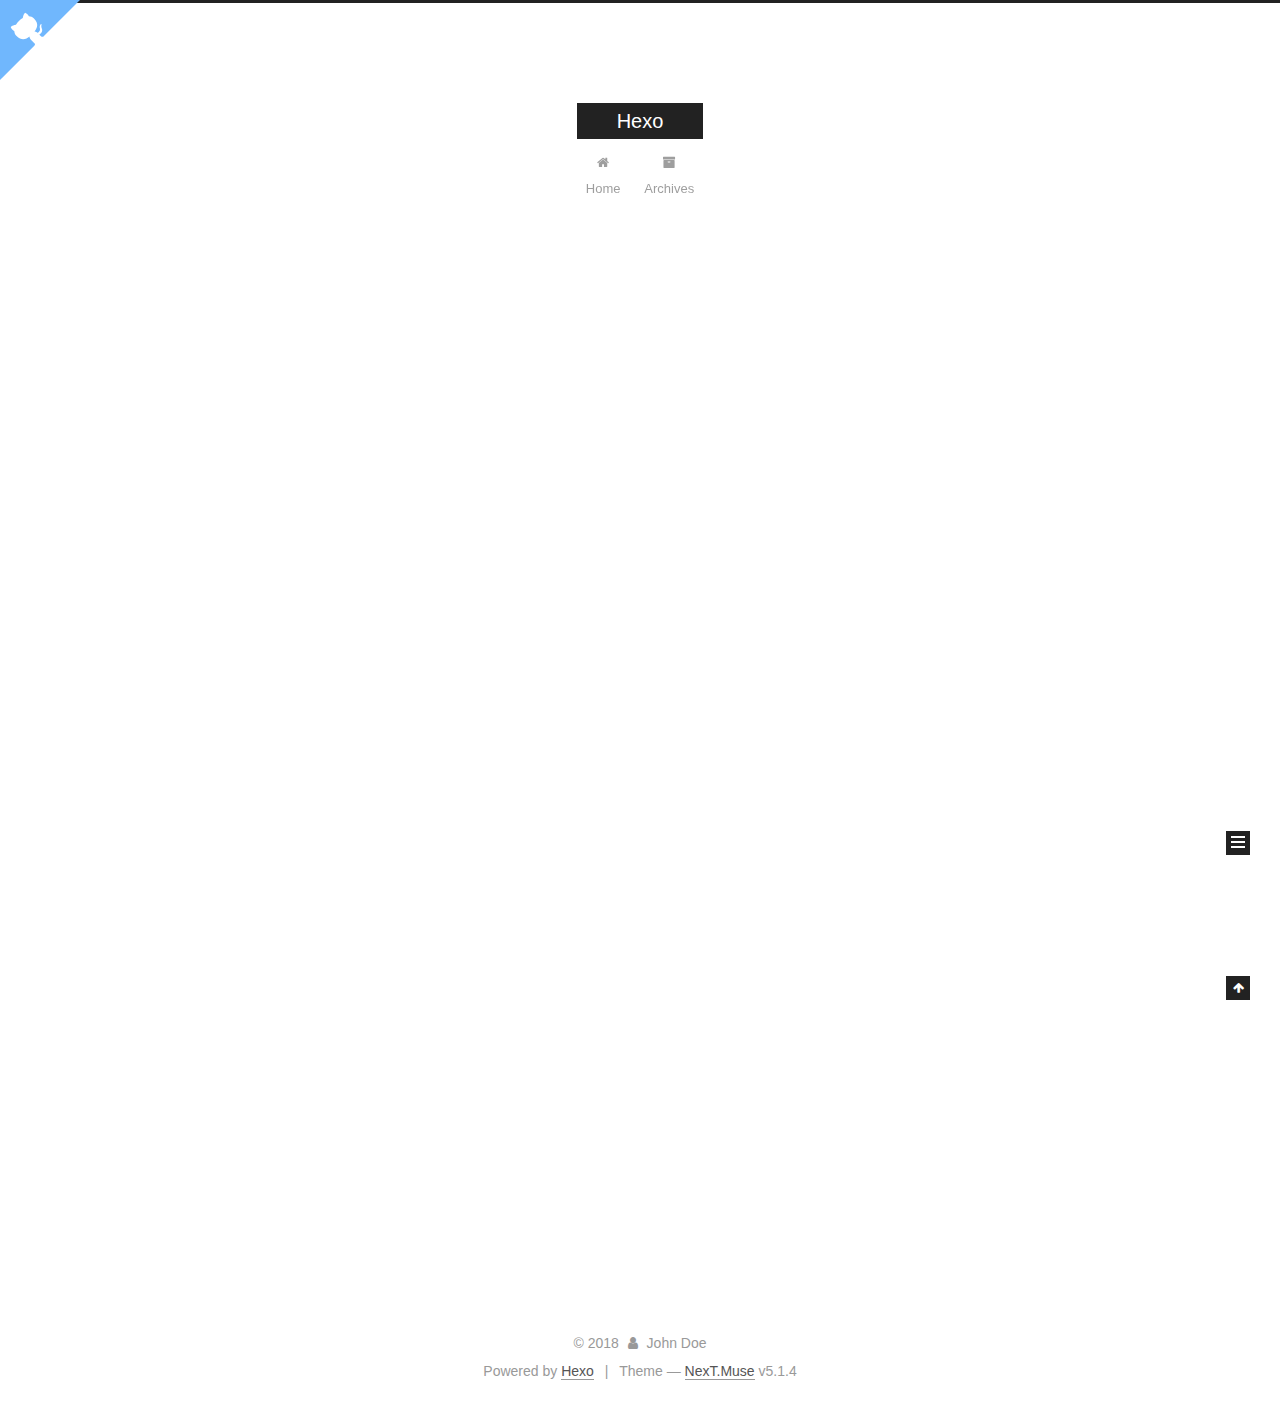
==== commit 827ddb98: "Site updated: 2018-07-04 10:55:28" ====
--- a/index.html
+++ b/index.html
@@ -144,7 +144,7 @@
   page-home">
     <div class="headband"></div>
 
-    <header id="header" class="header" itemscope itemtype="http://schema.org/WPHeader">
+ <a href="https://miyasakitomoya.github.io" class="github-corner" aria-label="View source on Github"><svg width="80" height="80" viewBox="0 0 250 250" style="fill:#70B7FD; color:#fff; position: absolute; top: 0; border: 0; left: 0; transform: scale(-1, 1);" aria-hidden="true"><path d="M0,0 L115,115 L130,115 L142,142 L250,250 L250,0 Z"></path><path d="M128.3,109.0 C113.8,99.7 119.0,89.6 119.0,89.6 C122.0,82.7 120.5,78.6 120.5,78.6 C119.2,72.0 123.4,76.3 123.4,76.3 C127.3,80.9 125.5,87.3 125.5,87.3 C122.9,97.6 130.6,101.9 134.4,103.2" fill="currentColor" style="transform-origin: 130px 106px;" class="octo-arm"></path><path d="M115.0,115.0 C114.9,115.1 118.7,116.5 119.8,115.4 L133.7,101.6 C136.9,99.2 139.9,98.4 142.2,98.6 C133.8,88.0 127.5,74.4 143.8,58.0 C148.5,53.4 154.0,51.2 159.7,51.0 C160.3,49.4 163.2,43.6 171.4,40.1 C171.4,40.1 176.1,42.5 178.8,56.2 C183.1,58.6 187.2,61.8 190.9,65.4 C194.5,69.0 197.7,73.2 200.1,77.6 C213.8,80.2 216.3,84.9 216.3,84.9 C212.7,93.1 206.9,96.0 205.4,96.6 C205.1,102.4 203.0,107.8 198.3,112.5 C181.9,128.9 168.3,122.5 157.7,114.1 C157.9,116.9 156.7,120.9 152.7,124.9 L141.0,136.5 C139.8,137.7 141.6,141.9 141.8,141.8 Z" fill="currentColor" class="octo-body"></path></svg></a><style>.github-corner:hover .octo-arm{animation:octocat-wave 560ms ease-in-out}@keyframes octocat-wave{0%,100%{transform:rotate(0)}20%,60%{transform:rotate(-25deg)}40%,80%{transform:rotate(10deg)}}@media (max-width:500px){.github-corner:hover .octo-arm{animation:none}.github-corner .octo-arm{animation:octocat-wave 560ms ease-in-out}}</style>   <header id="header" class="header" itemscope itemtype="http://schema.org/WPHeader">
       <div class="header-inner"><div class="site-brand-wrapper">
   <div class="site-meta ">
     
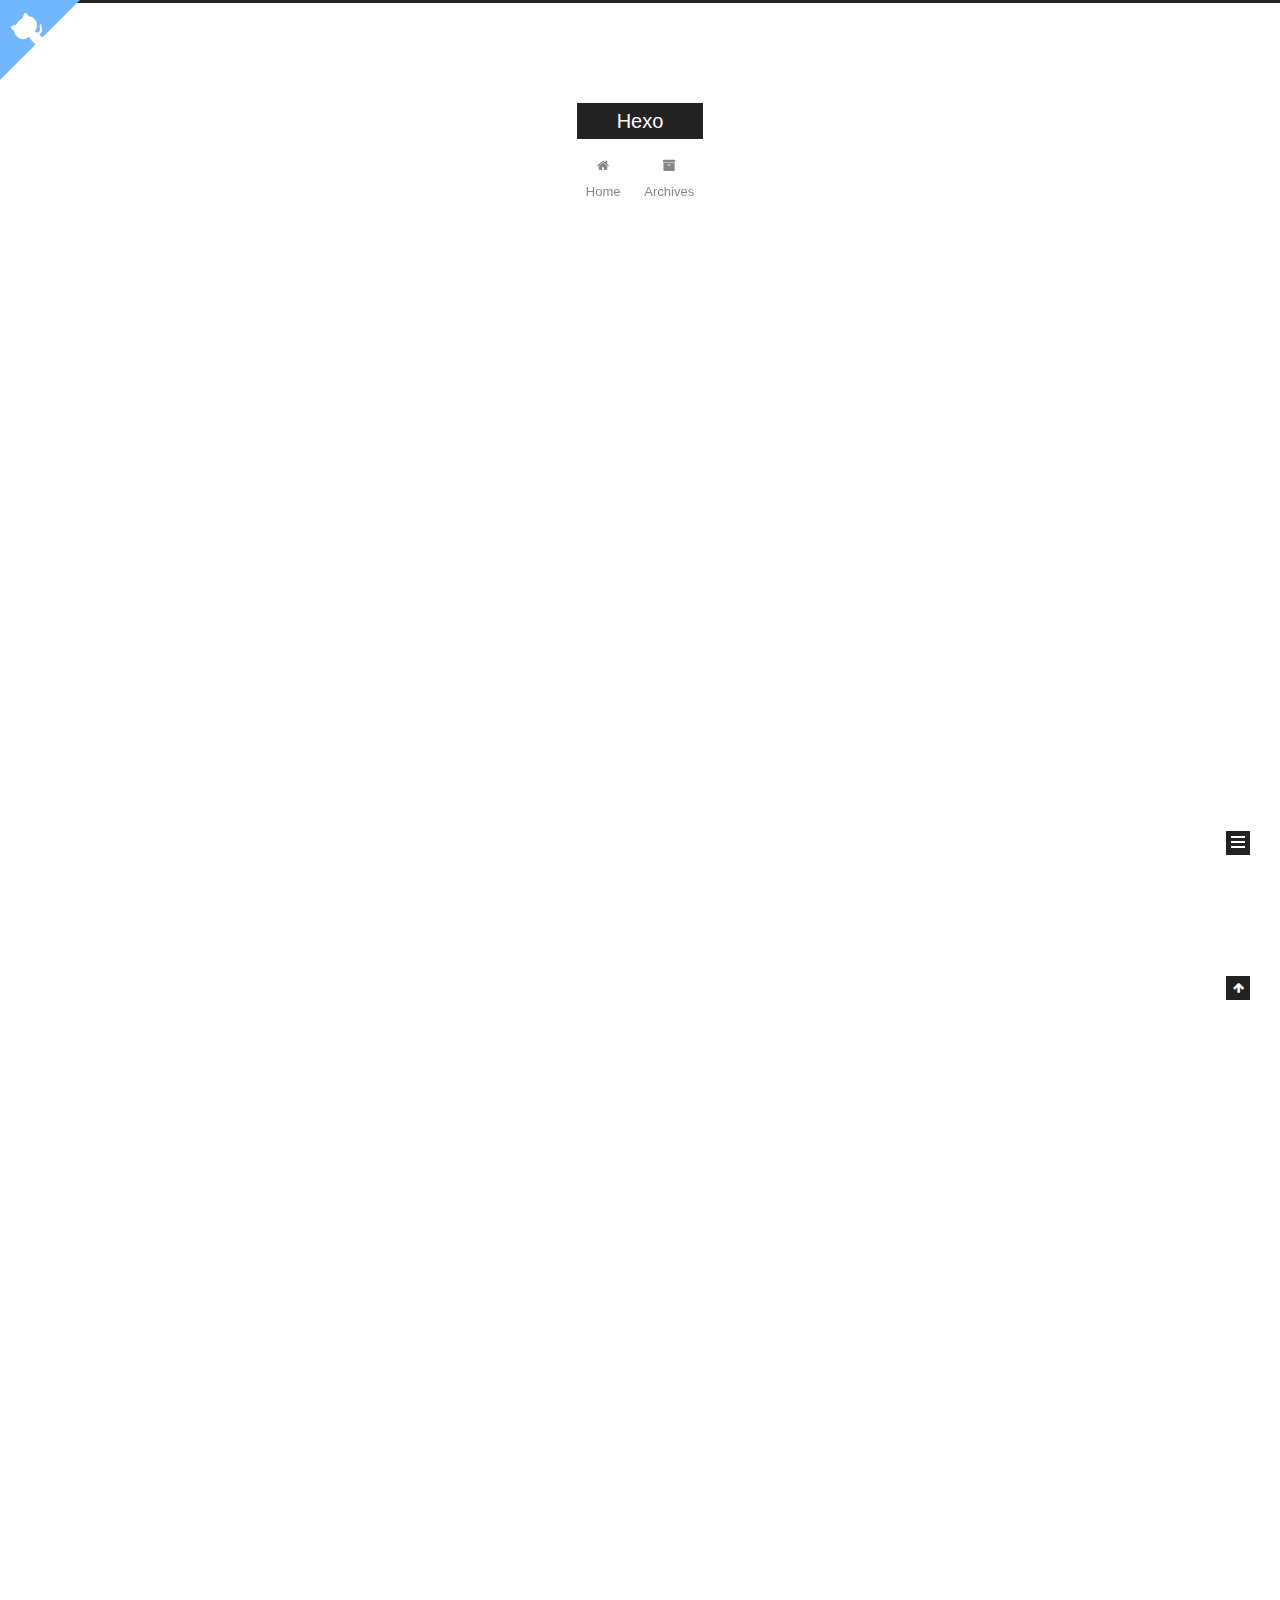
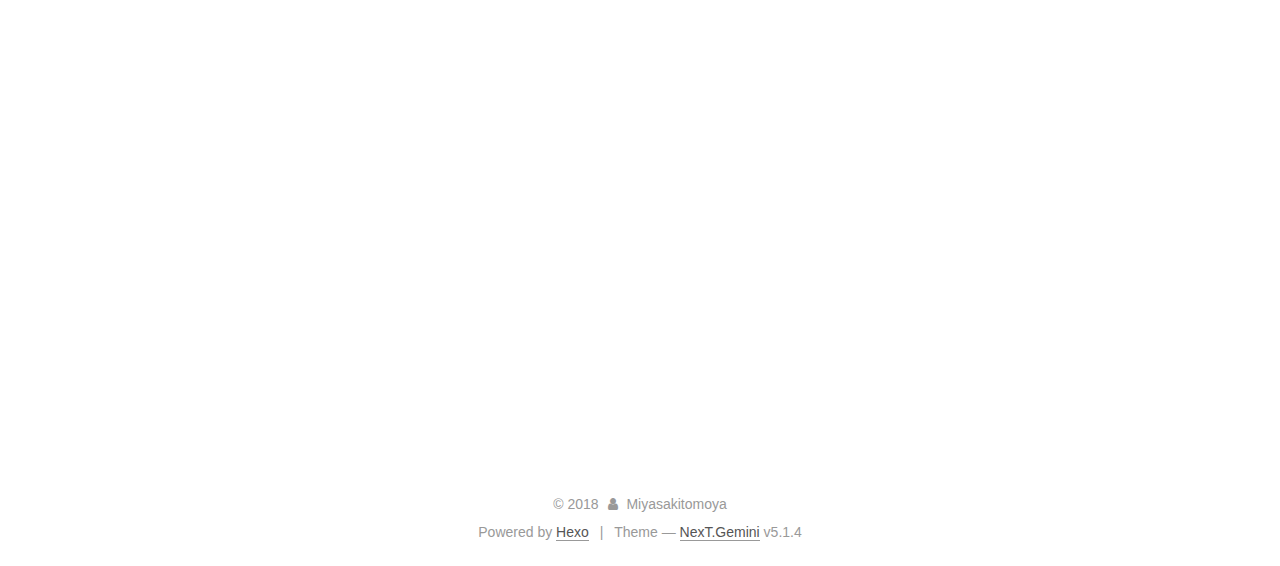
==== commit 19c528a3: "Site updated: 2018-07-04 14:07:14" ====
--- a/index.html
+++ b/index.html
@@ -5,7 +5,7 @@
   
 
 
-<html class="theme-next muse use-motion" lang="">
+<html class="theme-next gemini use-motion" lang="">
 <head>
   <meta charset="UTF-8"/>
 <meta http-equiv="X-UA-Compatible" content="IE=edge" />
@@ -93,7 +93,7 @@
   var NexT = window.NexT || {};
   var CONFIG = {
     root: '/',
-    scheme: 'Muse',
+    scheme: 'Gemini',
     version: '5.1.4',
     sidebar: {"position":"left","display":"post","offset":12,"b2t":false,"scrollpercent":false,"onmobile":false},
     fancybox: true,
@@ -229,10 +229,134 @@
   
   
   <div class="post-block">
+    <link itemprop="mainEntityOfPage" href="http://yoursite.com/2018/07/04/Titanic/">
+
+    <span hidden itemprop="author" itemscope itemtype="http://schema.org/Person">
+      <meta itemprop="name" content="Miyasakitomoya">
+      <meta itemprop="description" content="">
+      <meta itemprop="image" content="/images/avatar.gif">
+    </span>
+
+    <span hidden itemprop="publisher" itemscope itemtype="http://schema.org/Organization">
+      <meta itemprop="name" content="Hexo">
+    </span>
+
+    
+      <header class="post-header">
+
+        
+        
+          <h1 class="post-title" itemprop="name headline">
+                
+                <a class="post-title-link" href="/2018/07/04/Titanic/" itemprop="url">Titanic</a></h1>
+        
+
+        <div class="post-meta">
+          <span class="post-time">
+            
+              <span class="post-meta-item-icon">
+                <i class="fa fa-calendar-o"></i>
+              </span>
+              
+                <span class="post-meta-item-text">Posted on</span>
+              
+              <time title="Post created" itemprop="dateCreated datePublished" datetime="2018-07-04T13:47:29+08:00">
+                2018-07-04
+              </time>
+            
+
+            
+
+            
+          </span>
+
+          
+
+          
+            
+          
+
+          
+          
+
+          
+
+          
+
+          
+
+        </div>
+      </header>
+    
+
+    
+    
+    
+    <div class="post-body" itemprop="articleBody">
+
+      
+      
+
+      
+        
+          
+            <p>Start here if…<br>You’re new to data science and machine learning, or looking for a simple intro to the Kaggle prediction competitions.</p>
+<p>Competition Description<br>The sinking of the RMS Titanic is one of the most infamous shipwrecks in history.  On April 15, 1912, during her maiden voyage, the Titanic sank after colliding with an iceberg, killing 1502 out of 2224 passengers and crew. This sensational tragedy shocked the international community and led to better safety regulations for ships.</p>
+<p>One of the reasons that the shipwreck led to such loss of life was that there were not enough lifeboats for the passengers and crew. Although there was some element of luck involved in surviving the sinking, some groups of people were more likely to survive than others, such as women, children, and the upper-class.</p>
+<p>In this challenge, we ask you to complete the analysis of what sorts of people were likely to survive. In particular, we ask you to apply the tools of machine learning to predict which passengers survived the tragedy.</p>
+<p>Practice Skills<br>Binary classification<br>Python and R basics</p>
+
+          
+        
+      
+    </div>
+    
+    
+    
+
+    
+
+    
+
+    
+
+    <footer class="post-footer">
+      
+
+      
+
+      
+
+      
+      
+        <div class="post-eof"></div>
+      
+    </footer>
+  </div>
+  
+  
+  
+  </article>
+
+
+    
+      
+
+  
+
+  
+  
+  
+
+  <article class="post post-type-normal" itemscope itemtype="http://schema.org/Article">
+  
+  
+  
+  <div class="post-block">
     <link itemprop="mainEntityOfPage" href="http://yoursite.com/2018/07/04/hello-world/">
 
     <span hidden itemprop="author" itemscope itemtype="http://schema.org/Person">
-      <meta itemprop="name" content="John Doe">
+      <meta itemprop="name" content="Miyasakitomoya">
       <meta itemprop="description" content="">
       <meta itemprop="image" content="/images/avatar.gif">
     </span>
@@ -379,7 +503,7 @@
         <div class="site-overview">
           <div class="site-author motion-element" itemprop="author" itemscope itemtype="http://schema.org/Person">
             
-              <p class="site-author-name" itemprop="name">John Doe</p>
+              <p class="site-author-name" itemprop="name">Miyasakitomoya</p>
               <p class="site-description motion-element" itemprop="description"></p>
           </div>
 
@@ -390,7 +514,7 @@
               
                 <a href="/archives/">
               
-                  <span class="site-state-item-count">1</span>
+                  <span class="site-state-item-count">2</span>
                   <span class="site-state-item-name">posts</span>
                 </a>
               </div>
@@ -435,7 +559,7 @@
   <span class="with-love">
     <i class="fa fa-user"></i>
   </span>
-  <span class="author" itemprop="copyrightHolder">John Doe</span>
+  <span class="author" itemprop="copyrightHolder">Miyasakitomoya</span>
 
   
 </div>
@@ -449,7 +573,7 @@
 
 
 
-  <div class="theme-info">Theme &mdash; <a class="theme-link" target="_blank" href="https://github.com/iissnan/hexo-theme-next">NexT.Muse</a> v5.1.4</div>
+  <div class="theme-info">Theme &mdash; <a class="theme-link" target="_blank" href="https://github.com/iissnan/hexo-theme-next">NexT.Gemini</a> v5.1.4</div>
 
 
 
@@ -549,6 +673,13 @@
   
   
 
+
+  <script type="text/javascript" src="/js/src/affix.js?v=5.1.4"></script>
+
+  <script type="text/javascript" src="/js/src/schemes/pisces.js?v=5.1.4"></script>
+
+
+
   
 
   
